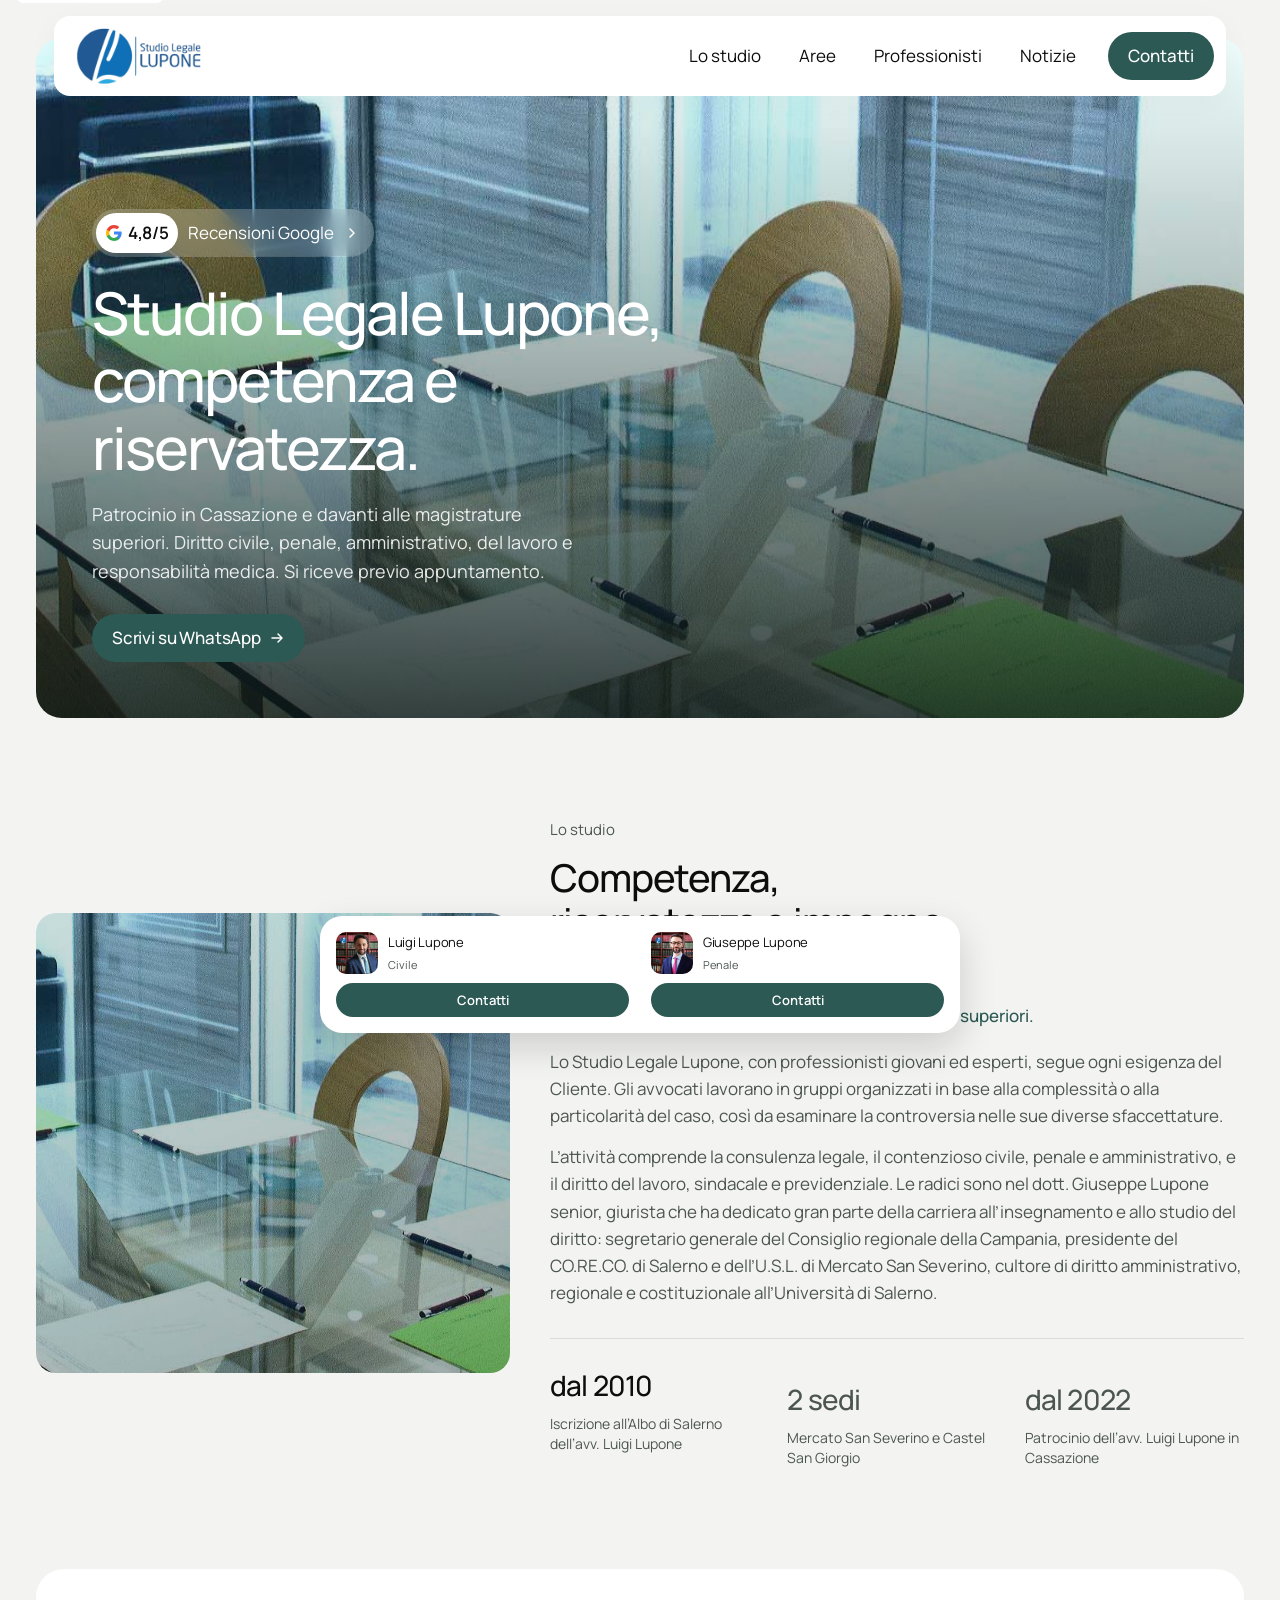
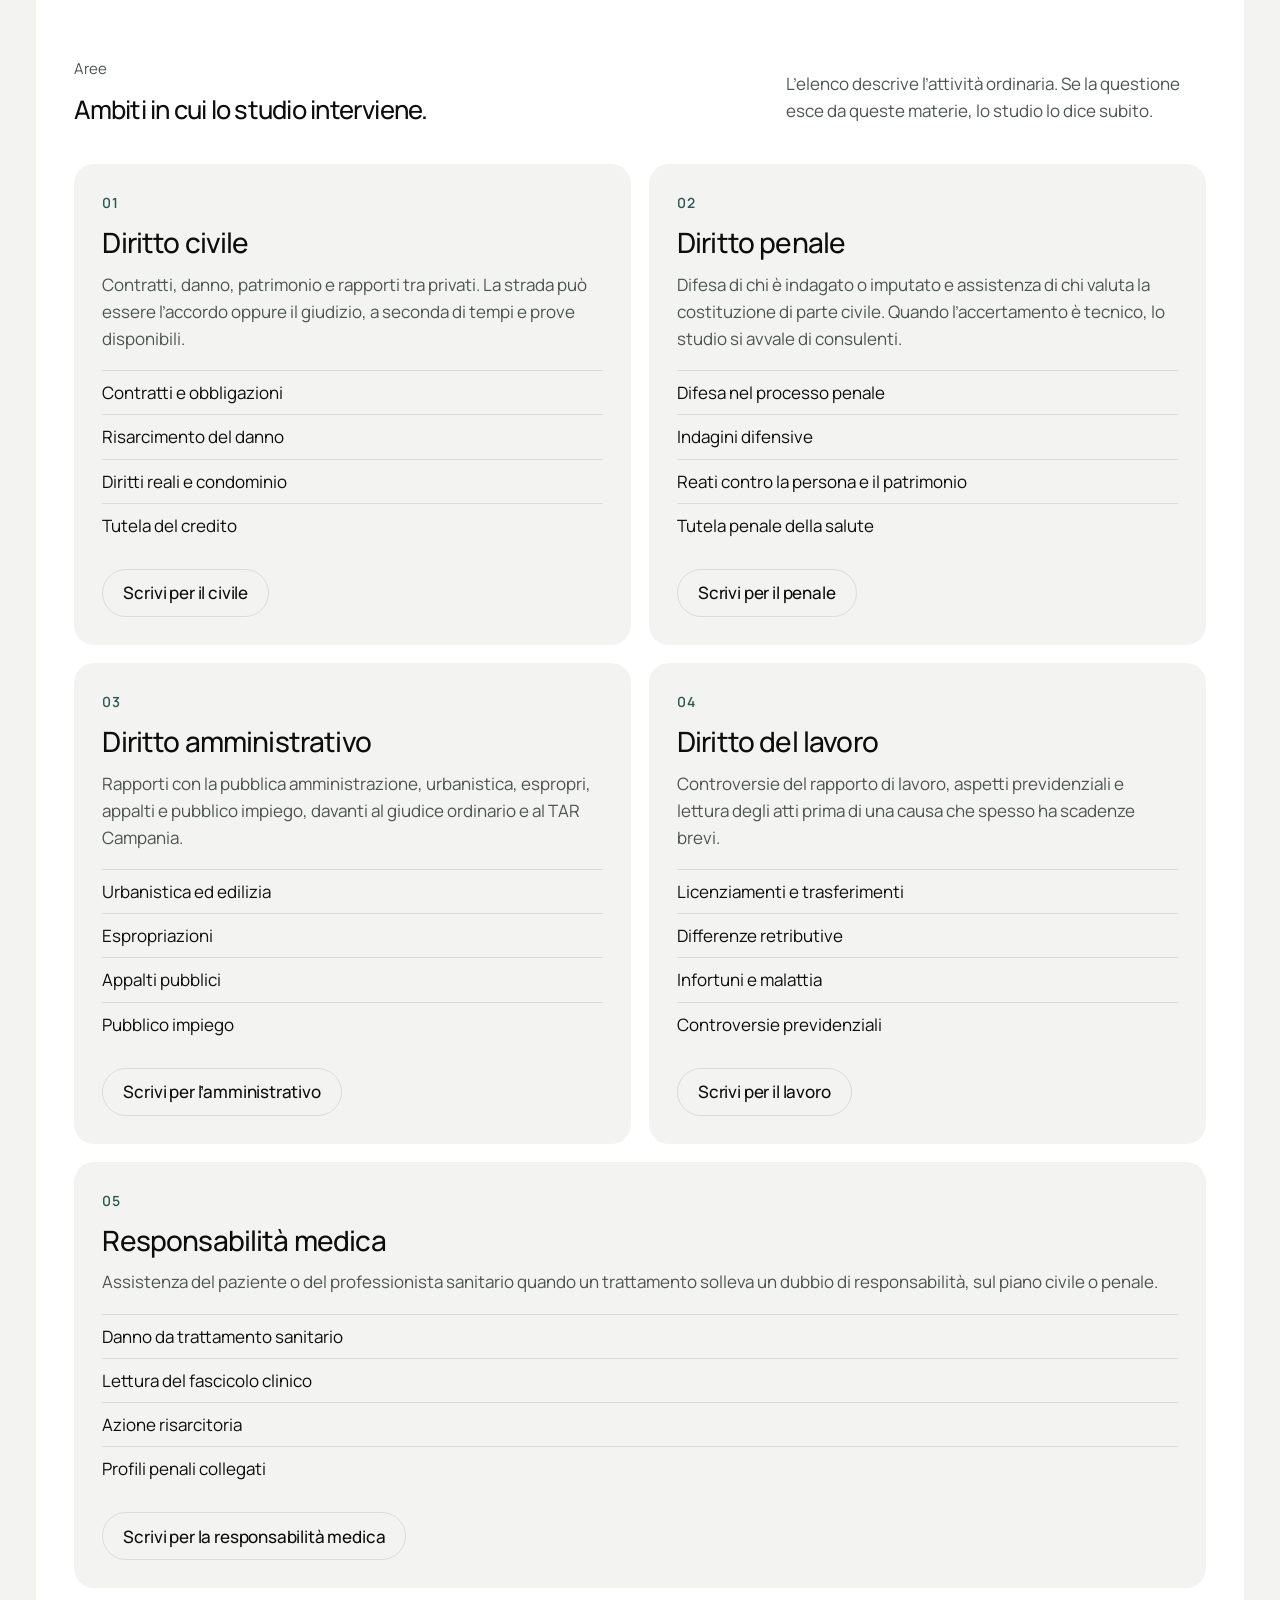
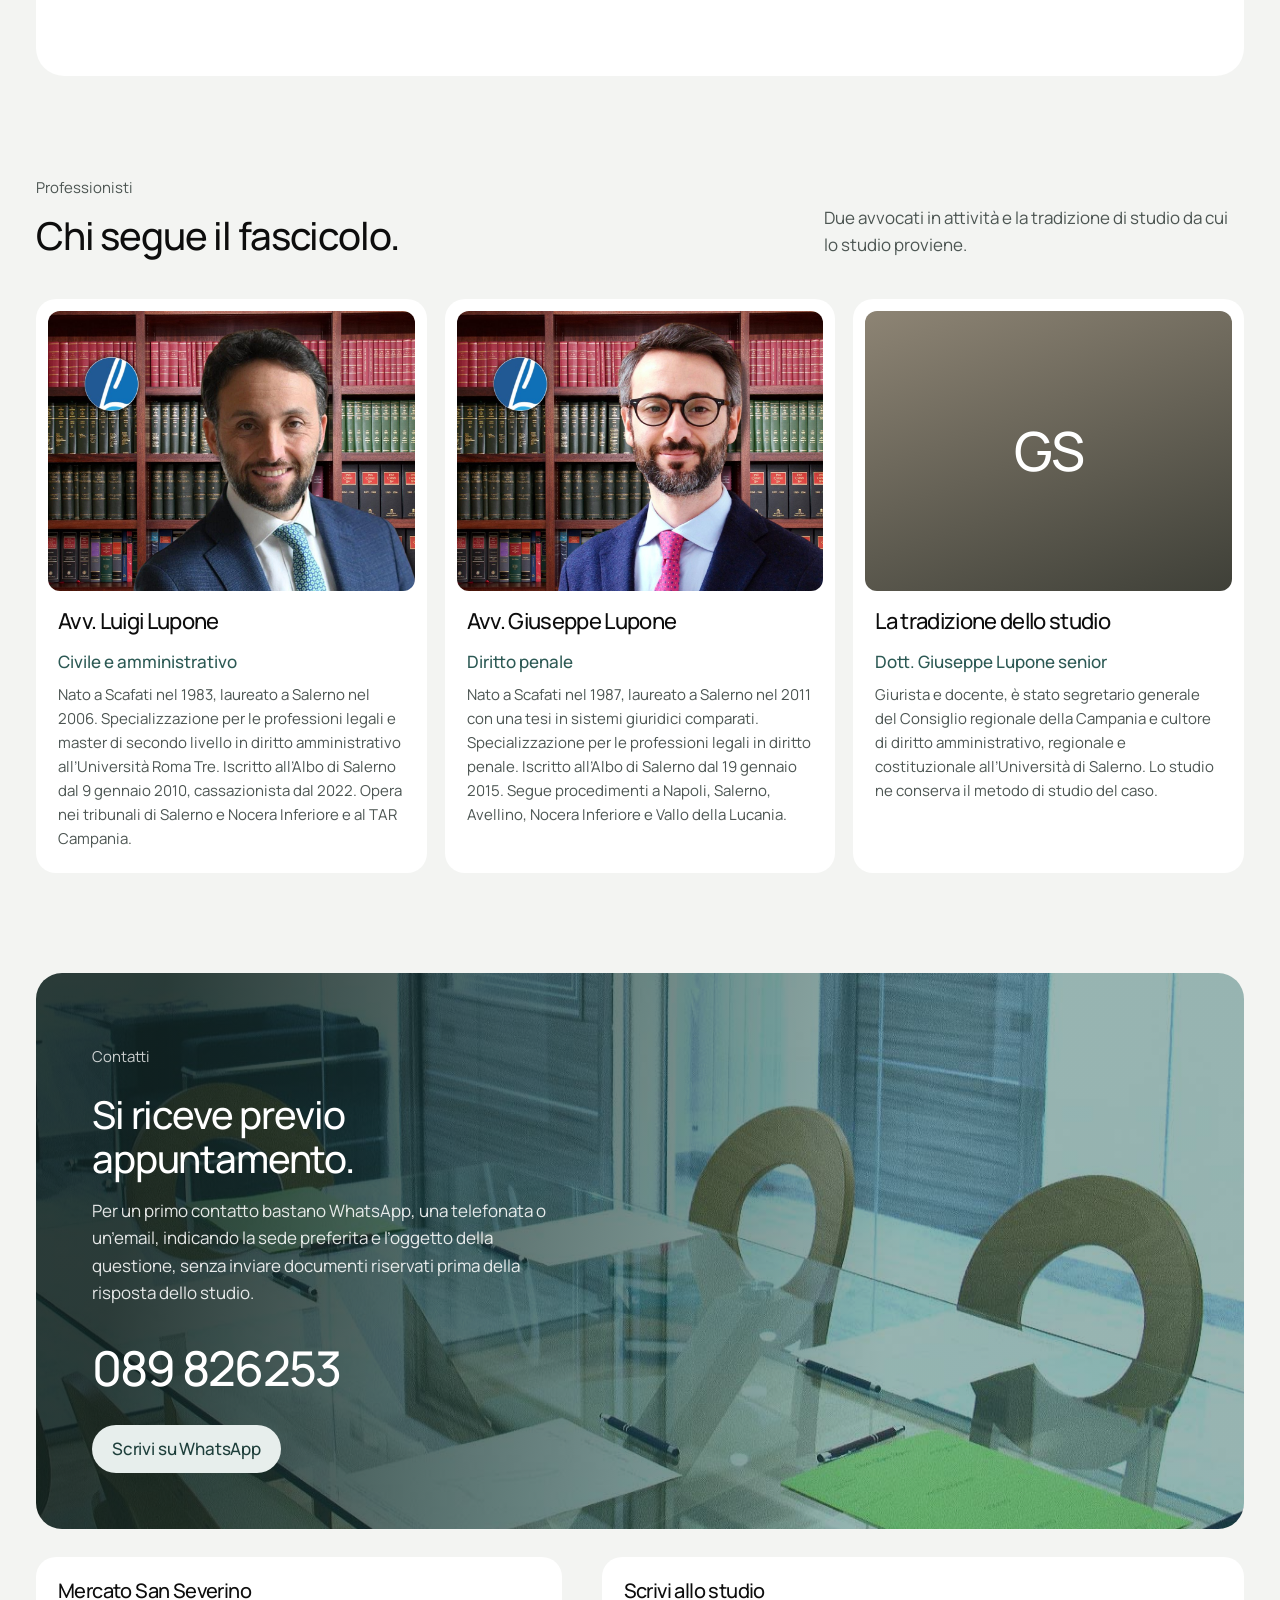
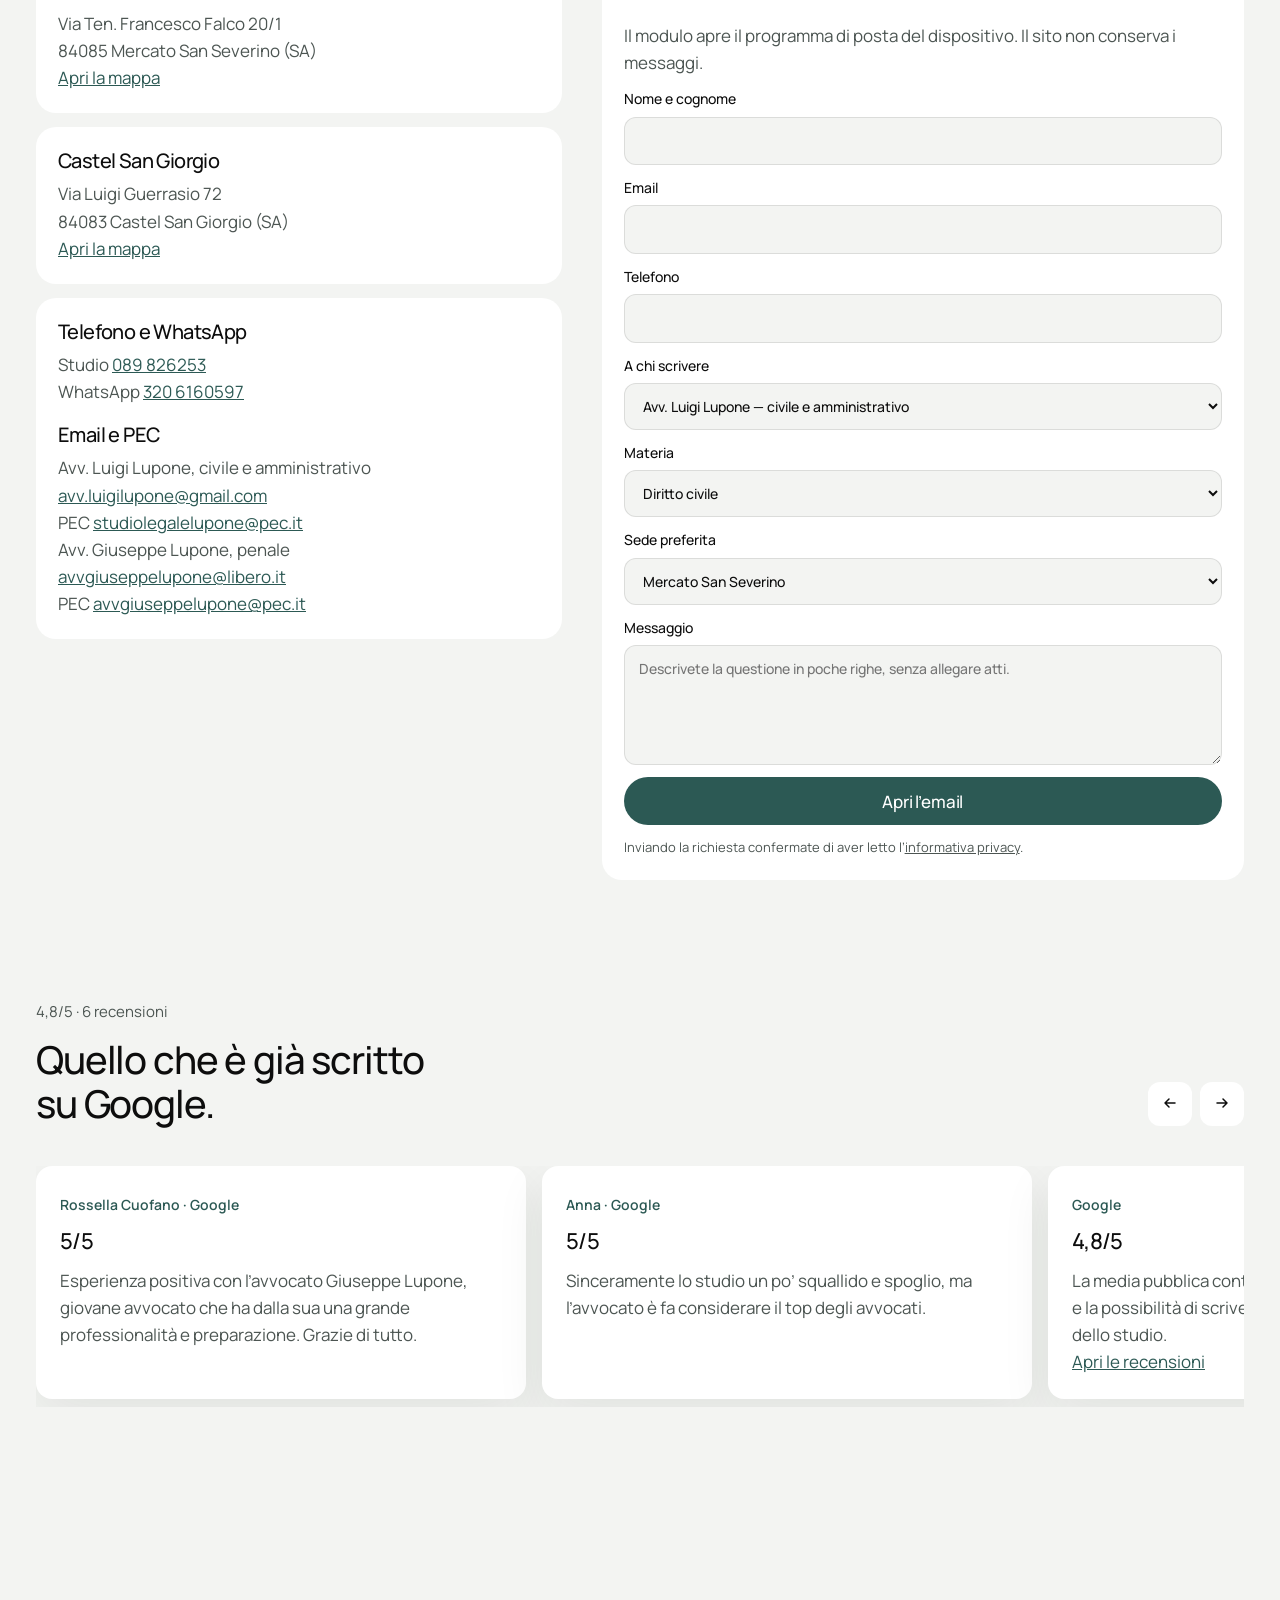
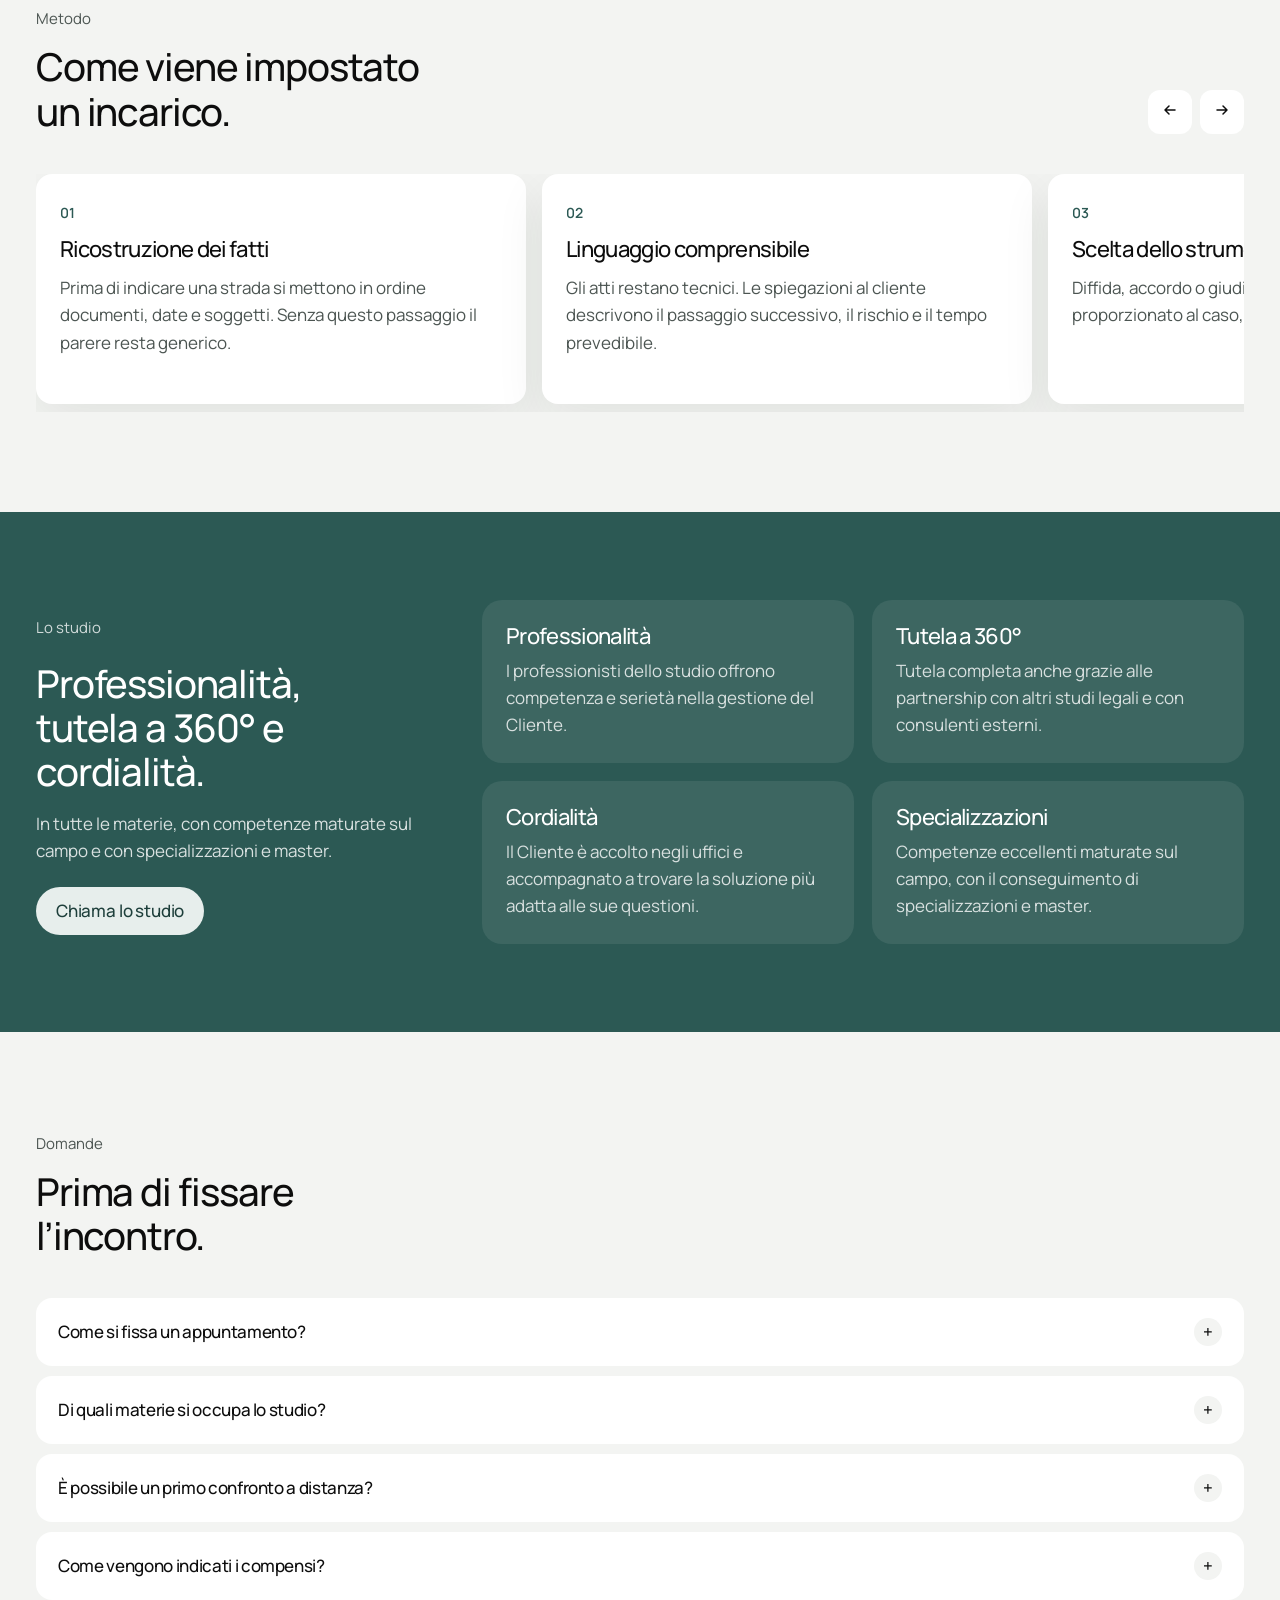
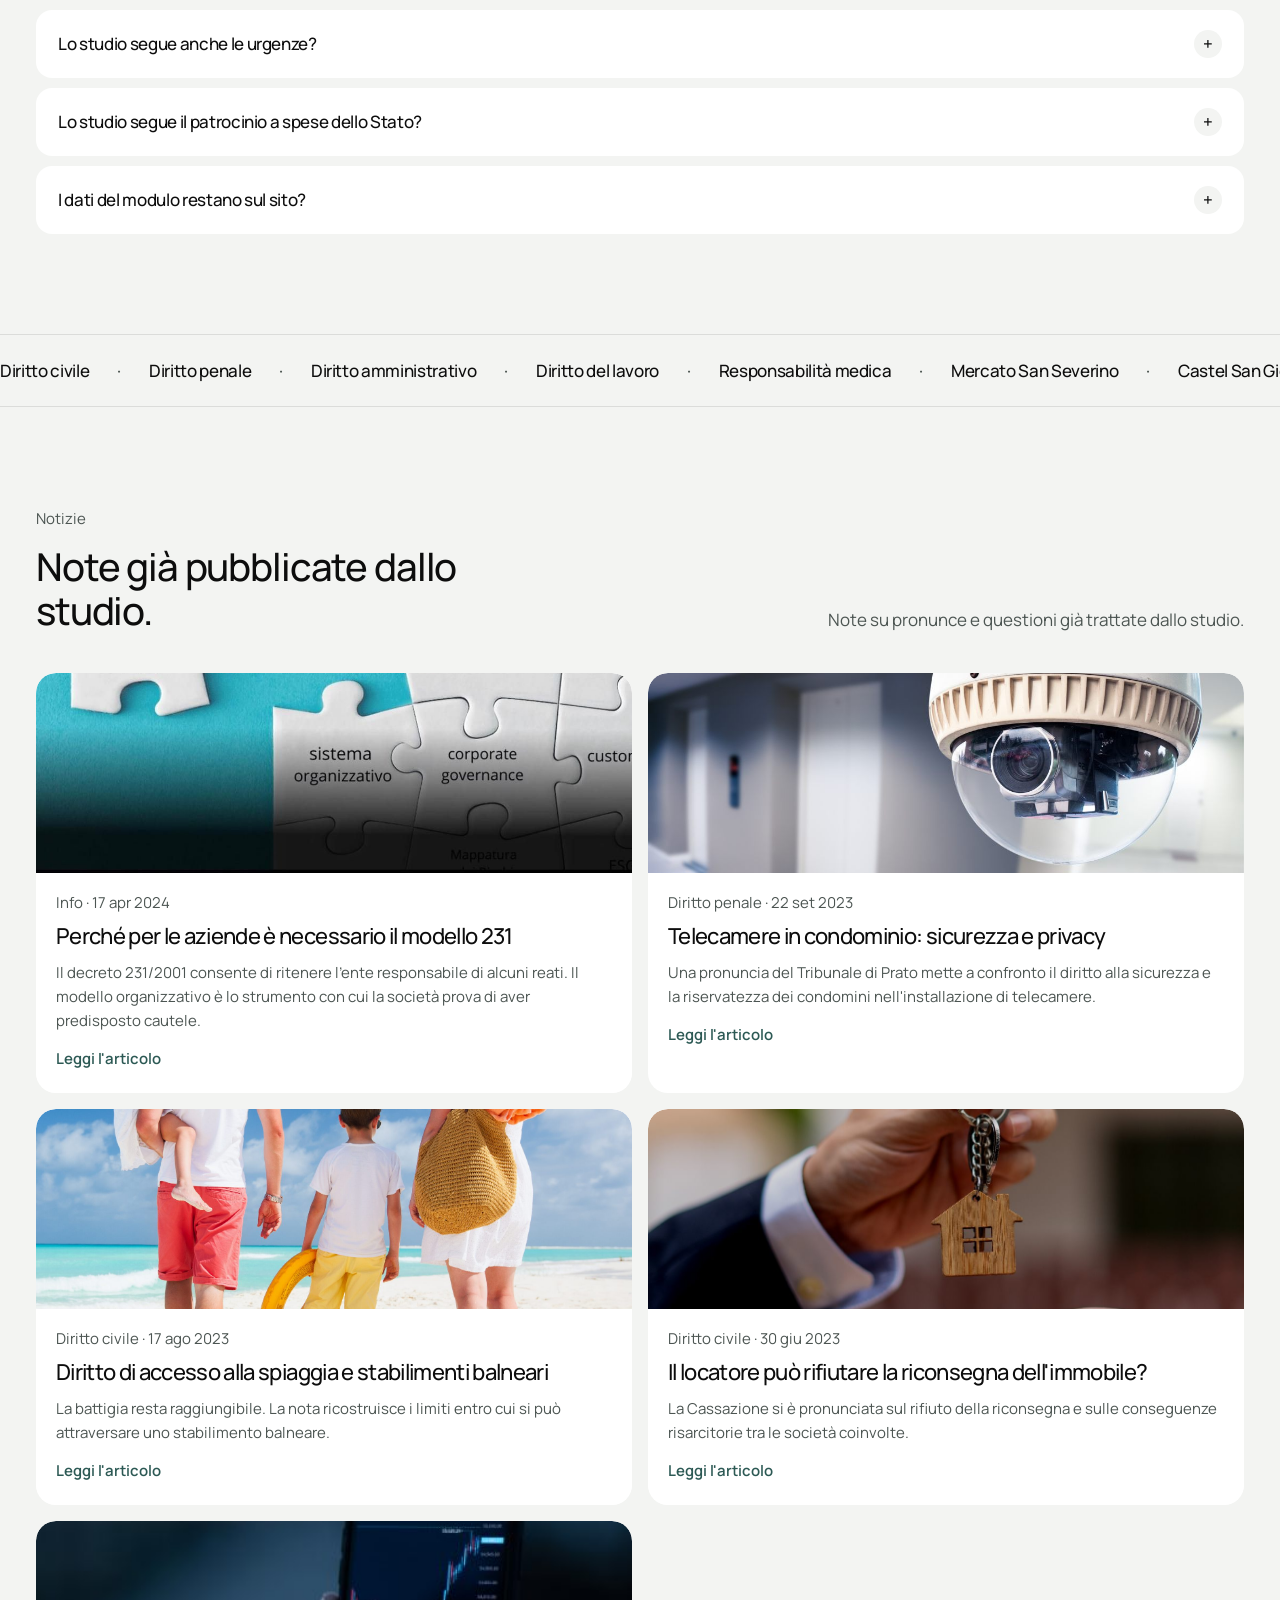
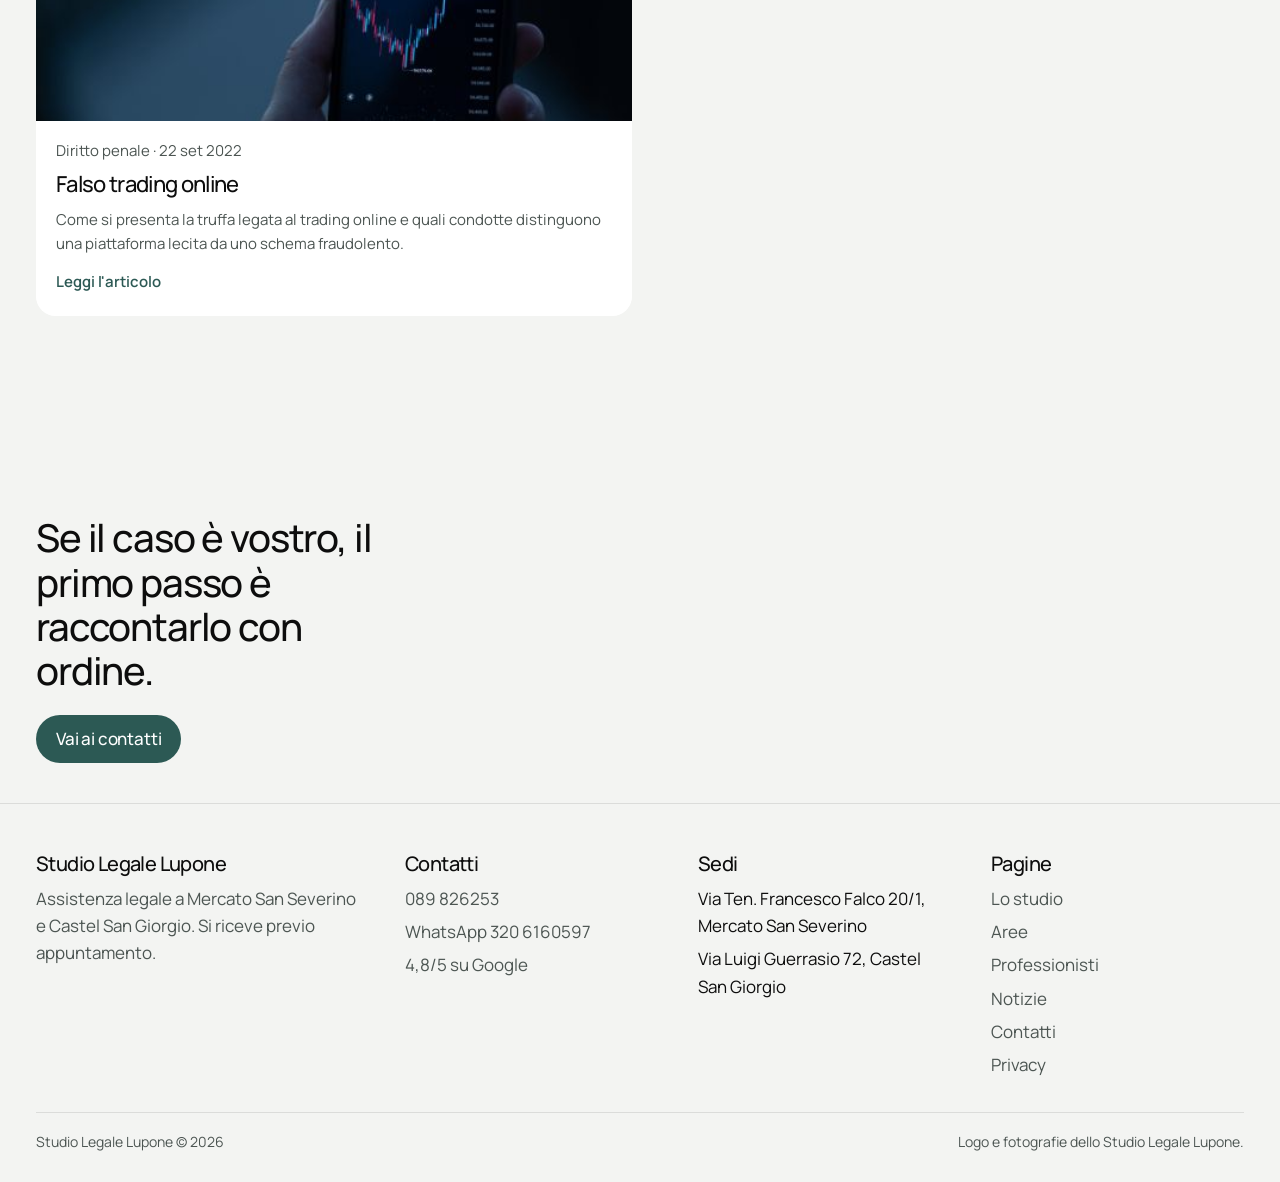
==== index.html @ 1be3f94c "a" ====
<!DOCTYPE html>
<html lang="it">
<head>
  <meta charset="utf-8">
  <meta name="viewport" content="width=device-width, initial-scale=1">
  <title>Studio Legale Lupone | Civile, penale e amministrativo</title>
  <meta name="description" content="Studio Legale Lupone: assistenza in diritto civile, penale, amministrativo, del lavoro e responsabilità medica. Sedi a Mercato San Severino e Castel San Giorgio.">
  <meta name="robots" content="index, follow">
  <link rel="canonical" href="https://studiolegalelupone.it/">
  <meta property="og:type" content="website">
  <meta property="og:locale" content="it_IT">
  <meta property="og:site_name" content="Studio Legale Lupone">
  <meta property="og:title" content="Studio Legale Lupone | Civile, penale e amministrativo">
  <meta property="og:description" content="Assistenza in diritto civile, penale, amministrativo, del lavoro e responsabilità medica. Sedi a Mercato San Severino e Castel San Giorgio.">
  <meta property="og:url" content="https://studiolegalelupone.it/">
  <meta property="og:image" content="https://studiolegalelupone.it/assets/studio-panorama.jpg">
  <meta name="twitter:card" content="summary_large_image">
  <meta name="theme-color" content="#f3f4f2">
  <link rel="icon" href="assets/favicon.png" type="image/png">
  <link rel="stylesheet" href="css/styles.css">
  <script>document.documentElement.classList.add("preload")</script>
  <script type="application/ld+json">
  {
    "@context": "https://schema.org",
    "@graph": [
      {
        "@type": "WebSite",
        "@id": "https://studiolegalelupone.it/#sito",
        "url": "https://studiolegalelupone.it/",
        "name": "Studio Legale Lupone",
        "description": "Assistenza in diritto civile, penale, amministrativo, del lavoro e responsabilità medica. Sedi a Mercato San Severino e Castel San Giorgio.",
        "inLanguage": "it-IT",
        "publisher": { "@id": "https://studiolegalelupone.it/#organizzazione" }
      },
      {
        "@type": "LegalService",
        "@id": "https://studiolegalelupone.it/#organizzazione",
        "name": "Studio Legale Lupone",
        "url": "https://studiolegalelupone.it/",
        "image": "https://studiolegalelupone.it/assets/studio-panorama.jpg",
        "logo": "https://studiolegalelupone.it/assets/logo.png",
        "telephone": "+39089826253",
        "email": "avv.luigilupone@gmail.com",
        "areaServed": "Provincia di Salerno",
        "address": [
      {
        "@type": "PostalAddress",
        "streetAddress": "Via Ten. Francesco Falco 20/1",
        "postalCode": "84085",
        "addressLocality": "Mercato San Severino",
        "addressRegion": "SA",
        "addressCountry": "IT"
      },
      {
        "@type": "PostalAddress",
        "streetAddress": "Via Luigi Guerrasio 72",
        "postalCode": "84083",
        "addressLocality": "Castel San Giorgio",
        "addressRegion": "SA",
        "addressCountry": "IT"
      }
    ]
      }
    ]
  }
  </script>
</head>
<body>
  <a class="skip" href="#contenuto">Vai al contenuto</a>
  <header class="topbar">
    <nav class="nav" aria-label="Principale">
      <a class="logo" href="index.html">
        <img src="assets/logo.png" alt="Studio Legale Lupone">
      </a>
      <ul class="nav-links" id="menu">
        <li><a href="studio.html">Lo studio</a></li>
        <li><a href="aree.html">Aree</a></li>
        <li><a href="professionisti.html">Professionisti</a></li>
        <li><a href="notizie.html">Notizie</a></li>
      </ul>
      <a class="btn" href="contatti.html">Contatti</a>
      <button class="menu-toggle" type="button" aria-expanded="false" aria-controls="menu" aria-label="Apri il menu">
        <span></span>
      </button>
    </nav>
  </header>

  <main id="contenuto">
    <section class="hero" aria-label="Introduzione">
      <div class="hero-inner">
        <a class="badge" href="https://www.google.com/maps/search/?api=1&amp;query=Studio+Legale+Lupone+Mercato+San+Severino" target="_blank" rel="noopener">
          <b>
            <svg class="g-mark" width="16" height="16" viewBox="0 0 18 18" aria-hidden="true"><path fill="#4285F4" d="M17.6 9.2c0-.6-.1-1.2-.2-1.8H9v3.4h4.8a4.1 4.1 0 0 1-1.8 2.7v2.2h2.9c1.7-1.6 2.7-3.9 2.7-6.5z"/><path fill="#34A853" d="M9 18c2.4 0 4.5-.8 6-2.2l-2.9-2.2c-.8.6-1.9.9-3.1.9-2.4 0-4.4-1.6-5.1-3.8H.9v2.3C2.4 15.9 5.5 18 9 18z"/><path fill="#FBBC05" d="M3.9 10.7A5.4 5.4 0 0 1 3.6 9c0-.6.1-1.2.3-1.7V5H.9A9 9 0 0 0 0 9c0 1.4.3 2.8.9 4l3-2.3z"/><path fill="#EA4335" d="M9 3.6c1.3 0 2.5.5 3.4 1.3L15 2.3C13.5.9 11.4 0 9 0 5.5 0 2.4 2.1.9 5l3 2.3C4.6 5.2 6.6 3.6 9 3.6z"/></svg>
            4,8/5
          </b>
          Recensioni Google
          <svg width="16" height="16" viewBox="0 0 16 16" aria-hidden="true"><path d="M6 4l4 4-4 4" fill="none" stroke="currentColor" stroke-width="1.5" stroke-linecap="round" stroke-linejoin="round"/></svg>
        </a>
        <h1>Studio Legale Lupone, competenza e riservatezza.</h1>
        <p>Patrocinio in Cassazione e davanti alle magistrature superiori. Diritto civile, penale, amministrativo, del lavoro e responsabilità medica. Si riceve previo appuntamento.</p>
        <a class="btn" href="https://wa.me/393206160597?text=Buongiorno%2C%20vorrei%20un%20appuntamento%20con%20lo%20Studio%20Legale%20Lupone." target="_blank" rel="noopener">
          Scrivi su WhatsApp
          <svg width="16" height="16" viewBox="0 0 16 16" aria-hidden="true"><path d="M3 8h10M9 4l4 4-4 4" fill="none" stroke="currentColor" stroke-width="1.5" stroke-linecap="round" stroke-linejoin="round"/></svg>
        </a>
      </div>
    </section>

    <section class="section" id="studio">
      <div class="about-grid">
        <div class="portrait" role="img" aria-label="Sala riunioni dello Studio Legale Lupone"></div>
        <div class="about-copy">
          <p class="eyebrow">Lo studio</p>
          <h2>Competenza, riservatezza e impegno sul caso concreto.</h2>
          <p class="role">Patrocinio in Cassazione e davanti alle magistrature superiori.</p>
          <p>Lo Studio Legale Lupone, con professionisti giovani ed esperti, segue ogni esigenza del Cliente. Gli avvocati lavorano in gruppi organizzati in base alla complessità o alla particolarità del caso, così da esaminare la controversia nelle sue diverse sfaccettature.</p>
          <p>L’attività comprende la consulenza legale, il contenzioso civile, penale e amministrativo, e il diritto del lavoro, sindacale e previdenziale. Le radici sono nel dott. Giuseppe Lupone senior, giurista che ha dedicato gran parte della carriera all’insegnamento e allo studio del diritto: segretario generale del Consiglio regionale della Campania, presidente del CO.RE.CO. di Salerno e dell’U.S.L. di Mercato San Severino, cultore di diritto amministrativo, regionale e costituzionale all’Università di Salerno.</p>
          <div class="stats">
            <p><strong>dal 2010</strong><span>Iscrizione all’Albo di Salerno dell’avv. Luigi Lupone</span></p>
            <p><strong>2 sedi</strong><span>Mercato San Severino e Castel San Giorgio</span></p>
            <p><strong>dal 2022</strong><span>Patrocinio dell’avv. Luigi Lupone in Cassazione</span></p>
          </div>
        </div>
      </div>
    </section>

    <section class="sheet" id="aree">
      <div class="sheet-head">
        <div>
          <p class="eyebrow">Aree</p>
          <h2>Ambiti in cui lo studio interviene.</h2>
        </div>
        <p>L’elenco descrive l’attività ordinaria. Se la questione esce da queste materie, lo studio lo dice subito.</p>
      </div>
      <div class="areas">
        <article class="area">
          <span class="area-index">01</span>
          <h3>Diritto civile</h3>
          <p>Contratti, danno, patrimonio e rapporti tra privati. La strada può essere l’accordo oppure il giudizio, a seconda di tempi e prove disponibili.</p>
          <ul>
            <li>Contratti e obbligazioni</li>
            <li>Risarcimento del danno</li>
            <li>Diritti reali e condominio</li>
            <li>Tutela del credito</li>
          </ul>
          <a class="btn btn-ghost" href="#contatti" data-area="Diritto civile">Scrivi per il civile</a>
        </article>
        <article class="area">
          <span class="area-index">02</span>
          <h3>Diritto penale</h3>
          <p>Difesa di chi è indagato o imputato e assistenza di chi valuta la costituzione di parte civile. Quando l’accertamento è tecnico, lo studio si avvale di consulenti.</p>
          <ul>
            <li>Difesa nel processo penale</li>
            <li>Indagini difensive</li>
            <li>Reati contro la persona e il patrimonio</li>
            <li>Tutela penale della salute</li>
          </ul>
          <a class="btn btn-ghost" href="#contatti" data-area="Diritto penale">Scrivi per il penale</a>
        </article>
        <article class="area">
          <span class="area-index">03</span>
          <h3>Diritto amministrativo</h3>
          <p>Rapporti con la pubblica amministrazione, urbanistica, espropri, appalti e pubblico impiego, davanti al giudice ordinario e al TAR Campania.</p>
          <ul>
            <li>Urbanistica ed edilizia</li>
            <li>Espropriazioni</li>
            <li>Appalti pubblici</li>
            <li>Pubblico impiego</li>
          </ul>
          <a class="btn btn-ghost" href="#contatti" data-area="Diritto amministrativo">Scrivi per l’amministrativo</a>
        </article>
        <article class="area">
          <span class="area-index">04</span>
          <h3>Diritto del lavoro</h3>
          <p>Controversie del rapporto di lavoro, aspetti previdenziali e lettura degli atti prima di una causa che spesso ha scadenze brevi.</p>
          <ul>
            <li>Licenziamenti e trasferimenti</li>
            <li>Differenze retributive</li>
            <li>Infortuni e malattia</li>
            <li>Controversie previdenziali</li>
          </ul>
          <a class="btn btn-ghost" href="#contatti" data-area="Diritto del lavoro">Scrivi per il lavoro</a>
        </article>
        <article class="area">
          <span class="area-index">05</span>
          <h3>Responsabilità medica</h3>
          <p>Assistenza del paziente o del professionista sanitario quando un trattamento solleva un dubbio di responsabilità, sul piano civile o penale.</p>
          <ul>
            <li>Danno da trattamento sanitario</li>
            <li>Lettura del fascicolo clinico</li>
            <li>Azione risarcitoria</li>
            <li>Profili penali collegati</li>
          </ul>
          <a class="btn btn-ghost" href="#contatti" data-area="Responsabilità medica">Scrivi per la responsabilità medica</a>
        </article>
      </div>
    </section>

    <section class="section" id="professionisti">
      <div class="section-head">
        <div>
          <p class="eyebrow">Professionisti</p>
          <h2>Chi segue il fascicolo.</h2>
        </div>
        <p>Due avvocati in attività e la tradizione di studio da cui lo studio proviene.</p>
      </div>
      <div class="people">
        <article class="person">
          <div class="person-visual">
            <img src="assets/luigi.jpg" alt="Avv. Luigi Lupone">
          </div>
          <h3>Avv. Luigi Lupone</h3>
          <p class="role">Civile e amministrativo</p>
          <p>Nato a Scafati nel 1983, laureato a Salerno nel 2006. Specializzazione per le professioni legali e master di secondo livello in diritto amministrativo all’Università Roma Tre. Iscritto all’Albo di Salerno dal 9 gennaio 2010, cassazionista dal 2022. Opera nei tribunali di Salerno e Nocera Inferiore e al TAR Campania.</p>
        </article>
        <article class="person">
          <div class="person-visual">
            <img src="assets/giuseppe.jpg" alt="Avv. Giuseppe Lupone">
          </div>
          <h3>Avv. Giuseppe Lupone</h3>
          <p class="role">Diritto penale</p>
          <p>Nato a Scafati nel 1987, laureato a Salerno nel 2011 con una tesi in sistemi giuridici comparati. Specializzazione per le professioni legali in diritto penale. Iscritto all’Albo di Salerno dal 19 gennaio 2015. Segue procedimenti a Napoli, Salerno, Avellino, Nocera Inferiore e Vallo della Lucania.</p>
        </article>
        <article class="person">
          <div class="person-visual" aria-hidden="true">GS</div>
          <h3>La tradizione dello studio</h3>
          <p class="role">Dott. Giuseppe Lupone senior</p>
          <p>Giurista e docente, è stato segretario generale del Consiglio regionale della Campania e cultore di diritto amministrativo, regionale e costituzionale all’Università di Salerno. Lo studio ne conserva il metodo di studio del caso.</p>
        </article>
      </div>
    </section>

    <section class="contact" id="contatti">
      <div class="banner">
        <div>
          <p class="eyebrow light">Contatti</p>
          <h2>Si riceve previo appuntamento.</h2>
          <p>Per un primo contatto bastano WhatsApp, una telefonata o un’email, indicando la sede preferita e l’oggetto della questione, senza inviare documenti riservati prima della risposta dello studio.</p>
          <a class="phone" href="tel:+39089826253">089 826253</a>
          <a class="btn btn-light" href="https://wa.me/393206160597?text=Buongiorno%2C%20vorrei%20un%20appuntamento%20con%20lo%20Studio%20Legale%20Lupone." target="_blank" rel="noopener">Scrivi su WhatsApp</a>
        </div>
      </div>
      <div class="contact-grid">
        <div class="offices">
          <article class="office">
            <h3>Mercato San Severino</h3>
            <p>Via Ten. Francesco Falco 20/1<br>84085 Mercato San Severino (SA)</p>
            <p><a href="https://www.google.com/maps/search/?api=1&amp;query=Via+Ten.+Francesco+Falco+20%2F1+84085+Mercato+San+Severino" target="_blank" rel="noopener">Apri la mappa</a></p>
          </article>
          <article class="office">
            <h3>Castel San Giorgio</h3>
            <p>Via Luigi Guerrasio 72<br>84083 Castel San Giorgio (SA)</p>
            <p><a href="https://www.google.com/maps/search/?api=1&amp;query=Via+Luigi+Guerrasio+72+84083+Castel+San+Giorgio" target="_blank" rel="noopener">Apri la mappa</a></p>
          </article>
          <article class="office">
            <h3>Telefono e WhatsApp</h3>
            <p>Studio <a href="tel:+39089826253">089 826253</a><br>
              WhatsApp <a href="https://wa.me/393206160597" target="_blank" rel="noopener">320 6160597</a></p>
            <h3>Email e PEC</h3>
            <p>Avv. Luigi Lupone, civile e amministrativo<br>
              <a href="mailto:avv.luigilupone@gmail.com">avv.luigilupone@gmail.com</a><br>
              PEC <a href="mailto:studiolegalelupone@pec.it">studiolegalelupone@pec.it</a></p>
            <p>Avv. Giuseppe Lupone, penale<br>
              <a href="mailto:avvgiuseppelupone@libero.it">avvgiuseppelupone@libero.it</a><br>
              PEC <a href="mailto:avvgiuseppelupone@pec.it">avvgiuseppelupone@pec.it</a></p>
          </article>
        </div>
        <form class="panel form" id="richiesta">
          <h3>Scrivi allo studio</h3>
          <p>Il modulo apre il programma di posta del dispositivo. Il sito non conserva i messaggi.</p>
          <label>Nome e cognome
            <input name="nome" required autocomplete="name">
          </label>
          <label>Email
            <input name="email" type="email" required autocomplete="email">
          </label>
          <label>Telefono
            <input name="telefono" type="tel" autocomplete="tel">
          </label>
          <label>A chi scrivere
            <select name="destinatario" id="destinatario">
              <option value="avv.luigilupone@gmail.com">Avv. Luigi Lupone — civile e amministrativo</option>
              <option value="avvgiuseppelupone@libero.it">Avv. Giuseppe Lupone — penale</option>
            </select>
          </label>
          <label>Materia
            <select name="materia" id="materia">
              <option>Diritto civile</option>
              <option>Diritto penale</option>
              <option>Diritto amministrativo</option>
              <option>Diritto del lavoro</option>
              <option>Responsabilità medica</option>
              <option>Altro</option>
            </select>
          </label>
          <label>Sede preferita
            <select name="sede">
              <option>Mercato San Severino</option>
              <option>Castel San Giorgio</option>
              <option>Da concordare</option>
            </select>
          </label>
          <label>Messaggio
            <textarea name="messaggio" required placeholder="Descrivete la questione in poche righe, senza allegare atti."></textarea>
          </label>
          <button class="btn" type="submit">Apri l’email</button>
          <p class="hint">Inviando la richiesta confermate di aver letto l’<a href="privacy.html">informativa privacy</a>.</p>
        </form>
      </div>
    </section>

    <section class="section" id="recensioni">
      <div class="section-head">
        <div>
          <p class="eyebrow">4,8/5 · 6 recensioni</p>
          <h2>Quello che è già scritto su Google.</h2>
        </div>
        <div class="arrows">
          <button type="button" data-scroll="prev" aria-label="Recensioni precedenti">
            <svg width="16" height="16" viewBox="0 0 16 16" aria-hidden="true"><path d="M13 8H3M7 4L3 8l4 4" fill="none" stroke="currentColor" stroke-width="1.5" stroke-linecap="round" stroke-linejoin="round"/></svg>
          </button>
          <button type="button" data-scroll="next" aria-label="Recensioni successive">
            <svg width="16" height="16" viewBox="0 0 16 16" aria-hidden="true"><path d="M3 8h10M9 4l4 4-4 4" fill="none" stroke="currentColor" stroke-width="1.5" stroke-linecap="round" stroke-linejoin="round"/></svg>
          </button>
        </div>
      </div>
      <div class="track-wrap">
        <div class="track">
          <article class="note">
            <span>Rossella Cuofano · Google</span>
            <h3>5/5</h3>
            <p>Esperienza positiva con l’avvocato Giuseppe Lupone, giovane avvocato che ha dalla sua una grande professionalità e preparazione. Grazie di tutto.</p>
          </article>
          <article class="note">
            <span>Anna · Google</span>
            <h3>5/5</h3>
            <p>Sinceramente lo studio un po’ squallido e spoglio, ma l’avvocato è fa considerare il top degli avvocati.</p>
          </article>
          <article class="note">
            <span>Google</span>
            <h3>4,8/5</h3>
            <p>La media pubblica conta sei recensioni. Il testo completo, e la possibilità di scriverne una, sono sulla scheda Google dello studio.</p>
            <a href="https://www.google.com/maps/search/?api=1&amp;query=Studio+Legale+Lupone+Mercato+San+Severino" target="_blank" rel="noopener">Apri le recensioni</a>
          </article>
        </div>
      </div>
    </section>

    <section class="section" id="metodo">
      <div class="section-head">
        <div>
          <p class="eyebrow">Metodo</p>
          <h2>Come viene impostato un incarico.</h2>
        </div>
        <div class="arrows" aria-hidden="false">
          <button type="button" data-scroll="prev" aria-label="Schede precedenti">
            <svg width="16" height="16" viewBox="0 0 16 16"><path d="M13 8H3M7 4L3 8l4 4" fill="none" stroke="currentColor" stroke-width="1.5" stroke-linecap="round" stroke-linejoin="round"/></svg>
          </button>
          <button type="button" data-scroll="next" aria-label="Schede successive">
            <svg width="16" height="16" viewBox="0 0 16 16"><path d="M3 8h10M9 4l4 4-4 4" fill="none" stroke="currentColor" stroke-width="1.5" stroke-linecap="round" stroke-linejoin="round"/></svg>
          </button>
        </div>
      </div>
      <div class="track-wrap">
        <div class="track">
          <article class="note">
            <span>01</span>
            <h3>Ricostruzione dei fatti</h3>
            <p>Prima di indicare una strada si mettono in ordine documenti, date e soggetti. Senza questo passaggio il parere resta generico.</p>
          </article>
          <article class="note">
            <span>02</span>
            <h3>Linguaggio comprensibile</h3>
            <p>Gli atti restano tecnici. Le spiegazioni al cliente descrivono il passaggio successivo, il rischio e il tempo prevedibile.</p>
          </article>
          <article class="note">
            <span>03</span>
            <h3>Scelta dello strumento</h3>
            <p>Diffida, accordo o giudizio: si propone lo strumento proporzionato al caso, non la via più lunga per abitudine.</p>
          </article>
          <article class="note">
            <span>04</span>
            <h3>Riservatezza</h3>
            <p>Conversazioni e fascicoli restano nel perimetro professionale. I dettagli del trattamento sono nell’informativa.</p>
          </article>
        </div>
      </div>
    </section>

    <section class="features">
      <div class="section">
        <div class="feature-grid">
          <div class="feature-intro">
            <p class="eyebrow light">Lo studio</p>
            <h2>Professionalità, tutela a 360° e cordialità.</h2>
            <p>In tutte le materie, con competenze maturate sul campo e con specializzazioni e master.</p>
            <a class="btn btn-light" href="tel:+39089826253">Chiama lo studio</a>
          </div>
          <article class="feature">
            <h3>Professionalità</h3>
            <p>I professionisti dello studio offrono competenza e serietà nella gestione del Cliente.</p>
          </article>
          <article class="feature">
            <h3>Tutela a 360°</h3>
            <p>Tutela completa anche grazie alle partnership con altri studi legali e con consulenti esterni.</p>
          </article>
          <article class="feature">
            <h3>Cordialità</h3>
            <p>Il Cliente è accolto negli uffici e accompagnato a trovare la soluzione più adatta alle sue questioni.</p>
          </article>
          <article class="feature">
            <h3>Specializzazioni</h3>
            <p>Competenze eccellenti maturate sul campo, con il conseguimento di specializzazioni e master.</p>
          </article>
        </div>
      </div>
    </section>

    <section class="section" id="domande">
      <div class="section-head">
        <div>
          <p class="eyebrow">Domande</p>
          <h2>Prima di fissare l’incontro.</h2>
        </div>
      </div>
      <div class="faq-list">
        <div class="faq-item">
          <button type="button" aria-expanded="false">Come si fissa un appuntamento?<span aria-hidden="true">+</span></button>
          <div class="answer">Si riceve solo previo appuntamento. Si può chiamare lo 089 826253 oppure scrivere alle email indicate, precisando la sede tra Mercato San Severino e Castel San Giorgio.</div>
        </div>
        <div class="faq-item">
          <button type="button" aria-expanded="false">Di quali materie si occupa lo studio?<span aria-hidden="true">+</span></button>
          <div class="answer">Diritto civile, penale, amministrativo, del lavoro e responsabilità medica. Se la questione richiede un’altra competenza, lo studio lo comunica.</div>
        </div>
        <div class="faq-item">
          <button type="button" aria-expanded="false">È possibile un primo confronto a distanza?<span aria-hidden="true">+</span></button>
          <div class="answer">Il primo contatto può avvenire per telefono o per email. L’incontro in presenza si concorda poi in una delle due sedi.</div>
        </div>
        <div class="faq-item">
          <button type="button" aria-expanded="false">Come vengono indicati i compensi?<span aria-hidden="true">+</span></button>
          <div class="answer">Dopo il colloquio, quando è chiaro l’oggetto dell’incarico, lo studio indica il compenso in modo trasparente, secondo la disciplina professionale. Questo sito non pubblica tariffe generiche.</div>
        </div>
        <div class="faq-item">
          <button type="button" aria-expanded="false">Lo studio segue anche le urgenze?<span aria-hidden="true">+</span></button>
          <div class="answer">Le richieste con una scadenza ravvicinata vanno segnalate subito al telefono, per verificare se è possibile intervenire nei tempi utili.</div>
        </div>
        <div class="faq-item">
          <button type="button" aria-expanded="false">Lo studio segue il patrocinio a spese dello Stato?<span aria-hidden="true">+</span></button>
          <div class="answer">Sì. Con il patrocinio a spese dello Stato chi si trova in condizioni di disagio economico può chiedere un difensore senza anticipare le spese di causa, per agire o per difendersi, nei limiti e con le esclusioni del D.P.R. 115/2002. La soglia di reddito è quella fissata dalla legge al momento della domanda e va verificata prima di presentare l’istanza.</div>
        </div>
        <div class="faq-item">
          <button type="button" aria-expanded="false">I dati del modulo restano sul sito?<span aria-hidden="true">+</span></button>
          <div class="answer">No. Il modulo prepara un’email nel programma di posta di chi scrive. Il sito non ha un archivio dei messaggi. L’informativa descrive il trattamento successivo.</div>
        </div>
      </div>
    </section>

    <div class="marquee" aria-hidden="true">
      <div class="marquee-track">
        <p>Diritto civile</p><span>·</span>
        <p>Diritto penale</p><span>·</span>
        <p>Diritto amministrativo</p><span>·</span>
        <p>Diritto del lavoro</p><span>·</span>
        <p>Responsabilità medica</p><span>·</span>
        <p>Mercato San Severino</p><span>·</span>
        <p>Castel San Giorgio</p><span>·</span>
        <p>Diritto civile</p><span>·</span>
        <p>Diritto penale</p><span>·</span>
        <p>Diritto amministrativo</p><span>·</span>
        <p>Diritto del lavoro</p><span>·</span>
        <p>Responsabilità medica</p><span>·</span>
        <p>Mercato San Severino</p><span>·</span>
        <p>Castel San Giorgio</p><span>·</span>
      </div>
    </div>

    <section class="section" id="notizie">
      <div class="section-head">
        <div>
          <p class="eyebrow">Notizie</p>
          <h2>Note già pubblicate dallo studio.</h2>
        </div>
        <p>Note su pronunce e questioni già trattate dallo studio.</p>
      </div>
      <ul class="news" data-articoli>
        <!-- pagine-notizie -->
        <li><a href="notizie/modello-231.html"><img src="assets/articoli/modello-231.jpg" alt=""><div class="news-body"><p class="news-meta">Info · 17 apr 2024</p><h3>Perché per le aziende è necessario il modello 231</h3><p>Il decreto 231/2001 consente di ritenere l&#x27;ente responsabile di alcuni reati. Il modello organizzativo è lo strumento con cui la società prova di aver predisposto cautele.</p><span class="news-more">Leggi l'articolo</span></div></a></li>
        <li><a href="notizie/telecamere-condominio.html"><img src="assets/articoli/telecamere-condominio.jpg" alt=""><div class="news-body"><p class="news-meta">Diritto penale · 22 set 2023</p><h3>Telecamere in condominio: sicurezza e privacy</h3><p>Una pronuncia del Tribunale di Prato mette a confronto il diritto alla sicurezza e la riservatezza dei condomini nell&#x27;installazione di telecamere.</p><span class="news-more">Leggi l'articolo</span></div></a></li>
        <li><a href="notizie/accesso-spiaggia.html"><img src="assets/articoli/accesso-spiaggia.jpg" alt=""><div class="news-body"><p class="news-meta">Diritto civile · 17 ago 2023</p><h3>Diritto di accesso alla spiaggia e stabilimenti balneari</h3><p>La battigia resta raggiungibile. La nota ricostruisce i limiti entro cui si può attraversare uno stabilimento balneare.</p><span class="news-more">Leggi l'articolo</span></div></a></li>
        <li><a href="notizie/riconsegna-immobile.html"><img src="assets/articoli/riconsegna-immobile.jpg" alt=""><div class="news-body"><p class="news-meta">Diritto civile · 30 giu 2023</p><h3>Il locatore può rifiutare la riconsegna dell&#x27;immobile?</h3><p>La Cassazione si è pronunciata sul rifiuto della riconsegna e sulle conseguenze risarcitorie tra le società coinvolte.</p><span class="news-more">Leggi l'articolo</span></div></a></li>
        <li><a href="notizie/falso-trading-online.html"><img src="assets/articoli/falso-trading-online.jpg" alt=""><div class="news-body"><p class="news-meta">Diritto penale · 22 set 2022</p><h3>Falso trading online</h3><p>Come si presenta la truffa legata al trading online e quali condotte distinguono una piattaforma lecita da uno schema fraudolento.</p><span class="news-more">Leggi l'articolo</span></div></a></li>
        <!-- /pagine-notizie -->
      </ul>
    </section>

    <section class="section close">
      <h2>Se il caso è vostro, il primo passo è raccontarlo con ordine.</h2>
      <a class="btn" href="#contatti">Vai ai contatti</a>
    </section>
  </main>

  <footer class="footer">
    <div class="footer-grid">
      <div>
        <h2>Studio Legale Lupone</h2>
        <p>Assistenza legale a Mercato San Severino e Castel San Giorgio. Si riceve previo appuntamento.</p>
      </div>
      <div>
        <h2>Contatti</h2>
        <ul>
          <li><a href="tel:+39089826253">089 826253</a></li>
          <li><a href="https://wa.me/393206160597" target="_blank" rel="noopener">WhatsApp 320 6160597</a></li>
          <li><a href="https://www.google.com/maps/search/?api=1&amp;query=Studio+Legale+Lupone+Mercato+San+Severino" target="_blank" rel="noopener">4,8/5 su Google</a></li>
        </ul>
      </div>
      <div>
        <h2>Sedi</h2>
        <ul>
          <li>Via Ten. Francesco Falco 20/1, Mercato San Severino</li>
          <li>Via Luigi Guerrasio 72, Castel San Giorgio</li>
        </ul>
      </div>
      <div>
        <h2>Pagine</h2>
        <ul>
          <li><a href="studio.html">Lo studio</a></li>
          <li><a href="aree.html">Aree</a></li>
          <li><a href="professionisti.html">Professionisti</a></li>
          <li><a href="notizie.html">Notizie</a></li>
          <li><a href="contatti.html">Contatti</a></li>
          <li><a href="privacy.html">Privacy</a></li>
        </ul>
      </div>
    </div>
    <div class="legal">
      <span>Studio Legale Lupone © 2026</span>
      <span>Logo e fotografie dello Studio Legale Lupone.</span>
    </div>
  </footer>
  <aside class="dock" id="dock" aria-label="Contatto rapido" inert>
    <a class="dock-person" href="#contatti" data-lawyer="avv.luigilupone@gmail.com" data-area="Diritto civile">
      <img src="assets/luigi.jpg" alt="">
      <strong>Luigi Lupone</strong>
      <small>Civile</small>
      <span class="dock-cta">Contatti</span>
    </a>
    <a class="dock-person" href="#contatti" data-lawyer="avvgiuseppelupone@libero.it" data-area="Diritto penale">
      <img src="assets/giuseppe.jpg" alt="">
      <strong>Giuseppe Lupone</strong>
      <small>Penale</small>
      <span class="dock-cta">Contatti</span>
    </a>
  </aside>
  <script src="js/main.js"></script>
</body>
</html>
---- css/styles.css ----
@font-face {
  font-family: "Manrope";
  src: url("../assets/fonts/manrope.woff2") format("woff2");
  font-weight: 400 700;
  font-style: normal;
  font-display: swap;
}

:root {
  --bg: #f3f4f2;
  --ink: #0d0d0d;
  --muted: #4c5552;
  --white: #ffffff;
  --teal: #2c5954;
  --teal-deep: #1e3f3b;
  --line: rgba(13, 13, 13, 0.1);
  --card: #f7f7f6;
  --shadow: 0 18px 50px rgba(20, 32, 30, 0.08);
  --nav: 16px;
  --hero: 26px;
  --card-radius: 20px;
  --pill: 999px;
  --gutter: clamp(16px, 3vw, 36px);
  --max: 1368px;
  --header: 78px;
}

* { box-sizing: border-box; }

html { scroll-behavior: smooth; }

body {
  margin: 0;
  background: var(--bg);
  color: var(--ink);
  font-family: "Manrope", "Segoe UI", sans-serif;
  font-size: 17px;
  line-height: 1.6;
  font-weight: 400;
  -webkit-font-smoothing: antialiased;
}

img { max-width: 100%; display: block; }

a { color: inherit; }

button, input, select, textarea { font: inherit; color: inherit; }

h1, h2, h3, p { margin: 0; }

h1, h2, h3 { font-weight: 500; letter-spacing: -0.03em; line-height: 1.15; }

.skip {
  position: absolute;
  left: 16px;
  top: -40px;
  background: var(--white);
  padding: 8px 12px;
  border-radius: 8px;
  z-index: 50;
}

.skip:focus { top: 16px; }

.topbar {
  position: sticky;
  top: 0;
  z-index: 30;
  padding: 16px var(--gutter) 0;
  margin-bottom: -58px;
  pointer-events: none;
}

.nav {
  width: calc(100% - 36px);
}

.nav {
  pointer-events: auto;
  max-width: var(--max);
  margin: 0 auto;
  min-height: var(--header);
  background: var(--white);
  border-radius: var(--nav);
  display: flex;
  align-items: center;
  justify-content: space-between;
  gap: 16px;
  padding: 12px 12px 12px 22px;
  box-shadow: 0 8px 30px rgba(13, 13, 13, 0.04);
  position: relative;
  animation: nav-in 0.75s cubic-bezier(0.12, 0.23, 0.5, 1) both;
  transition: box-shadow 0.35s ease, transform 0.45s cubic-bezier(0.12, 0.23, 0.5, 1);
}

.nav-links a,
.nav > .btn {
  animation: rise 0.7s cubic-bezier(0.12, 0.23, 0.5, 1) both;
}

.nav-links li:nth-child(1) a { animation-delay: 0.14s; }
.nav-links li:nth-child(2) a { animation-delay: 0.22s; }
.nav-links li:nth-child(3) a { animation-delay: 0.3s; }
.nav-links li:nth-child(4) a { animation-delay: 0.38s; }
.nav > .btn { animation-delay: 0.46s; }

.nav.settled,
.nav-links a.settled,
.nav > .btn.settled { animation: none; }

.topbar.is-scrolled .nav { box-shadow: 0 14px 36px rgba(13, 13, 13, 0.12); }

.topbar.is-away .nav {
  animation: none;
  transform: translateY(calc(-100% - 28px));
}

@keyframes nav-in {
  from { opacity: 0; transform: translateY(-18px); }
  to { opacity: 1; transform: translateY(0); }
}

.logo {
  display: flex;
  align-items: center;
  text-decoration: none;
  flex: none;
}

.logo img {
  height: 56px;
  width: auto;
  display: block;
}

.nav-links {
  display: flex;
  align-items: center;
  gap: 6px;
  list-style: none;
  margin: 0 0 0 auto;
  padding: 0;
}

.nav-links a {
  display: inline-flex;
  align-items: center;
  min-height: 46px;
  text-decoration: none;
  padding: 0 16px;
  border-radius: var(--pill);
}

.nav-links a {
  transition: background-color 0.2s cubic-bezier(0.5, 0, 0.88, 0.77);
}

.nav-links a:hover { background: rgba(13, 13, 13, 0.04); }

.menu-toggle {
  display: none;
  width: 46px;
  height: 46px;
  border: 0;
  background: transparent;
  border-radius: 50%;
  cursor: pointer;
}

.menu-toggle span,
.menu-toggle span::before,
.menu-toggle span::after {
  display: block;
  width: 18px;
  height: 1.5px;
  background: var(--ink);
  position: relative;
  margin: 0 auto;
  transition: transform 0.3s cubic-bezier(0.44, 0, 0.56, 1), top 0.3s cubic-bezier(0.44, 0, 0.56, 1), background-color 0.2s;
}

.menu-toggle[aria-expanded="true"] span { background: transparent; }
.menu-toggle[aria-expanded="true"] span::before { top: 0; transform: rotate(45deg); }
.menu-toggle[aria-expanded="true"] span::after { top: 0; transform: rotate(-45deg); }

.menu-toggle span::before,
.menu-toggle span::after {
  content: "";
  position: absolute;
  left: 0;
}

.menu-toggle span::before { top: -6px; }
.menu-toggle span::after { top: 6px; }

.btn {
  display: inline-flex;
  align-items: center;
  justify-content: center;
  gap: 8px;
  min-height: 48px;
  padding: 0 20px;
  border-radius: var(--pill);
  background: var(--teal);
  color: var(--white);
  text-decoration: none;
  border: 0;
  cursor: pointer;
  font-weight: 500;
  letter-spacing: -0.01em;
}

.btn {
  transition: transform 0.45s cubic-bezier(0.22, 1.15, 0.36, 1), background-color 0.2s cubic-bezier(0.5, 0, 0.88, 0.77);
}

.btn:hover {
  background: var(--teal-deep);
  transform: translateY(-4px);
}

.btn:active { transform: translateY(-1px) scale(0.98); }

.btn-light {
  background: #e7eeec;
  color: var(--teal-deep);
}

.btn-light:hover { background: var(--white); }

.btn-ghost {
  background: transparent;
  color: var(--ink);
  border: 1px solid var(--line);
}

.btn-ghost:hover { background: rgba(13, 13, 13, 0.04); }

.btn svg { flex: none; }

.hero {
  min-height: 680px;
  width: min(var(--max), calc(100% - 2 * var(--gutter)));
  margin: 0 auto;
  border-radius: var(--hero);
  overflow: hidden;
  position: relative;
  display: flex;
  align-items: flex-end;
  background:
    linear-gradient(180deg, rgba(243, 244, 242, 0.05) 0%, rgba(32, 48, 45, 0.28) 38%, rgba(12, 22, 20, 0.82) 100%),
    url("../assets/studio-panorama.jpg") center 48% / cover no-repeat;
  color: var(--white);
}

.hero-inner {
  width: min(920px, 100%);
  padding: clamp(28px, 5vw, 56px);
}

.badge {
  display: inline-flex;
  align-items: center;
  gap: 10px;
  min-height: 44px;
  padding: 4px 14px 4px 4px;
  border-radius: var(--pill);
  background: rgba(255, 255, 255, 0.2);
  backdrop-filter: blur(10px);
  color: var(--white);
  text-decoration: none;
  margin-bottom: 22px;
}

.badge b {
  display: inline-flex;
  align-items: center;
  gap: 6px;
  background: var(--white);
  color: var(--ink);
  border-radius: var(--pill);
  padding: 6px 10px;
  font-weight: 600;
  letter-spacing: -0.02em;
}

.hero h1 {
  font-size: clamp(34px, 4.6vw, 64px);
  font-weight: 500;
  max-width: 16ch;
  letter-spacing: -0.035em;
}

.hero p {
  max-width: 46ch;
  margin: 18px 0 28px;
  color: rgba(255, 255, 255, 0.88);
  font-size: 18px;
}

.section {
  max-width: var(--max);
  margin: 0 auto;
  padding: 100px var(--gutter);
}

.eyebrow {
  color: var(--muted);
  font-size: 15px;
  margin-bottom: 14px;
}

.eyebrow.light { color: rgba(255, 255, 255, 0.78); }

.about-grid,
.split,
.contact-grid,
.footer-grid {
  display: grid;
  gap: 40px;
}

.about-grid { grid-template-columns: minmax(240px, 0.82fr) 1.2fr; align-items: center; }

.portrait {
  min-height: 460px;
  border-radius: var(--card-radius);
  background:
    linear-gradient(160deg, rgba(44, 89, 84, 0.2), rgba(13, 13, 13, 0.35)),
    url("../assets/studio-panorama.jpg") center 42% / cover no-repeat;
}

.about-copy h2,
.section h2,
.close h2,
.banner h2 {
  font-size: clamp(30px, 3vw, 44px);
  max-width: 18ch;
}

.role {
  margin: 14px 0 18px;
  color: var(--teal);
  font-weight: 500;
}

.about-copy p + p { margin-top: 14px; color: var(--muted); }

.stats {
  display: grid;
  grid-template-columns: repeat(3, 1fr);
  gap: 18px;
  margin-top: 32px;
  padding-top: 24px;
  border-top: 1px solid var(--line);
}

.stats strong {
  display: block;
  font-size: 28px;
  font-weight: 500;
  letter-spacing: -0.03em;
  margin-bottom: 6px;
}

.stats span { color: var(--muted); font-size: 14px; line-height: 1.45; display: block; }

.sheet {
  background: var(--white);
  border-radius: 28px;
  width: min(var(--max), calc(100% - 2 * var(--gutter)));
  margin: 0 auto;
  padding: 88px clamp(20px, 3vw, 48px);
}

.sheet-head,
.section-head,
.banner-copy {
  display: flex;
  justify-content: space-between;
  gap: 24px;
  align-items: flex-end;
  margin-bottom: 40px;
}

.sheet-head p,
.section-head p { max-width: 42ch; color: var(--muted); }

.areas {
  display: grid;
  grid-template-columns: 1fr 1fr;
  gap: 18px;
}

.area {
  background: var(--bg);
  border-radius: var(--card-radius);
  padding: 28px;
  display: flex;
  flex-direction: column;
  min-height: 100%;
}

.area-index {
  color: var(--teal);
  font-weight: 600;
  letter-spacing: 0.04em;
  font-size: 14px;
}

.area h3 { font-size: 28px; margin: 12px 0; }

.area p { color: var(--muted); }

.area ul {
  list-style: none;
  margin: 18px 0 22px;
  padding: 0;
}

.area li {
  padding: 8px 0;
  border-top: 1px solid var(--line);
}

.area,
.note,
.office,
.feature {
  transition: transform 0.45s cubic-bezier(0.22, 1.15, 0.36, 1);
}

.area:hover,
.note:hover,
.office:hover,
.feature:hover { transform: translateY(-4px); }

.area .btn { margin-top: auto; align-self: flex-start; }

.area:last-child:nth-child(odd) { grid-column: 1 / -1; }

.people {
  display: grid;
  grid-template-columns: repeat(3, 1fr);
  gap: 18px;
}

.person {
  background: var(--white);
  border-radius: var(--card-radius);
  padding: 12px 12px 22px;
  overflow: hidden;
  transition: transform 0.45s cubic-bezier(0.22, 1.15, 0.36, 1);
}

.person:hover { transform: translateY(-4px); }

.person-visual {
  height: 280px;
  border-radius: 12px;
  display: grid;
  place-items: center;
  overflow: hidden;
  color: var(--white);
  font-size: 54px;
  letter-spacing: -0.04em;
  font-weight: 500;
  margin-bottom: 18px;
}

.person-visual img {
  width: 100%;
  height: 280px;
  object-fit: cover;
  object-position: center top;
  display: block;
}

.person-visual {
  transition: transform 0.6s cubic-bezier(0.44, 0, 0.56, 1);
}

.person:hover .person-visual { transform: rotate(-15deg) scale(1.08); }

.person:nth-child(3) .person-visual { background: linear-gradient(160deg, #8d8474, #3f4038); }

.news {
  list-style: none;
  margin: 8px 0 0;
  padding: 0;
  display: grid;
  grid-template-columns: repeat(2, 1fr);
  gap: 16px;
}

.news a,
.news li {
  display: flex;
  flex-direction: column;
  align-items: stretch;
  min-height: 0;
  padding: 0;
  overflow: hidden;
  border-radius: 20px;
  background: var(--white);
  text-decoration: none;
  color: inherit;
}

.news a {
  transition: transform 0.45s cubic-bezier(0.22, 1.15, 0.36, 1);
}

.news a:hover { transform: translateY(-4px); }

.news img {
  width: 100%;
  height: 200px;
  object-fit: cover;
}

.news-body { padding: 18px 20px 22px; }

.news-meta {
  color: var(--muted);
  font-size: 13px;
}

.news h3 {
  margin: 8px 0 10px;
  font-size: 22px;
  font-weight: 500;
  letter-spacing: -0.03em;
  line-height: 1.25;
}

.news p {
  color: var(--muted);
  font-size: 15px;
}

.news-more {
  display: inline-flex;
  align-items: center;
  margin-top: 14px;
  color: var(--teal);
  font-size: 15px;
  font-weight: 600;
}

.page a {
  color: var(--teal);
  font-weight: 600;
}

.article-cover {
  width: 100%;
  max-height: 440px;
  object-fit: cover;
  border-radius: 20px;
  margin-bottom: 22px;
}

.article .news-meta { margin-bottom: 12px; }
.article h1 { max-width: 18ch; }
.article .lead { font-size: 18px; margin-bottom: 18px; }

.person h3 { font-size: 22px; padding: 0 10px; }
.person .role { padding: 0 10px; margin-bottom: 8px; }
.person p:last-child { color: var(--muted); padding: 0 10px; font-size: 15px; }

.banner {
  max-width: var(--max);
  margin: 0 auto;
  border-radius: var(--hero);
  min-height: 520px;
  padding: clamp(28px, 5vw, 56px);
  display: flex;
  align-items: flex-end;
  color: var(--white);
  background:
    linear-gradient(100deg, rgba(16, 32, 29, 0.88) 10%, rgba(44, 89, 84, 0.45) 70%),
    url("../assets/studio-panorama.jpg") center 30% / cover no-repeat;
}

.banner h2 { max-width: 14ch; }

.banner p { max-width: 46ch; margin: 16px 0 24px; color: rgba(255, 255, 255, 0.88); }

.phone {
  display: block;
  font-size: clamp(32px, 4vw, 48px);
  letter-spacing: -0.04em;
  text-decoration: none;
  font-weight: 500;
  margin-bottom: 18px;
}

.note a { color: var(--teal); }

.track-wrap { position: relative; }

.track {
  display: grid;
  grid-auto-flow: column;
  grid-auto-columns: max(280px, calc((100% - 32px) / 2.4));
  gap: 16px;
  overflow-x: auto;
  scroll-behavior: auto;
  overscroll-behavior-x: contain;
  scrollbar-width: none;
  padding-bottom: 8px;
  cursor: grab;
}

.track::-webkit-scrollbar { display: none; }

.track.is-dragging {
  cursor: grabbing;
  user-select: none;
}

.track.is-dragging .note { transform: none; }

.note {
  background: var(--white);
  border-radius: 16px;
  padding: 24px;
  min-height: 230px;
  box-shadow: var(--shadow);
}

.note span { color: var(--teal); font-size: 14px; font-weight: 600; }
.note h3 { font-size: 22px; margin: 12px 0; }
.note p { color: var(--muted); }

.arrows {
  display: flex;
  gap: 8px;
  margin-top: 18px;
}

.arrows button {
  width: 44px;
  height: 44px;
  border-radius: 12px;
  border: 0;
  background: var(--white);
  cursor: pointer;
}

.arrows button {
  transition: transform 0.15s cubic-bezier(0.5, 0, 0.88, 0.77), background-color 0.2s;
}

.arrows button:hover { background: #e7eeec; }
.arrows button:active { transform: scale(0.9); }

.section,
.sheet,
.contact,
.features {
  scroll-margin-top: 108px;
}

.features {
  background: var(--teal);
  color: var(--white);
}

.features .section { padding-top: 88px; padding-bottom: 88px; }

.feature-grid {
  display: grid;
  grid-template-columns: minmax(240px, 1.15fr) 1fr 1fr;
  gap: 18px;
}

.feature-intro { grid-row: 1 / span 2; }

.feature-intro h2 { max-width: 12ch; }
.feature-intro p { margin: 16px 0 22px; color: rgba(255, 255, 255, 0.82); }

.feature {
  background: rgba(255, 255, 255, 0.08);
  border-radius: var(--card-radius);
  padding: 24px;
}

.feature h3 { font-size: 22px; margin-bottom: 8px; }
.feature p { color: rgba(255, 255, 255, 0.8); }

.faq-list { display: grid; gap: 10px; }

.faq-item {
  background: var(--white);
  border-radius: 16px;
  overflow: hidden;
}

.faq-item button {
  width: 100%;
  text-align: left;
  background: transparent;
  border: 0;
  padding: 20px 22px;
  display: flex;
  justify-content: space-between;
  gap: 16px;
  cursor: pointer;
  font-weight: 500;
  letter-spacing: -0.02em;
}

.faq-item button span {
  width: 28px;
  height: 28px;
  border-radius: 50%;
  background: var(--bg);
  display: grid;
  place-items: center;
  flex: none;
  transition: transform 0.3s cubic-bezier(0.44, 0, 0.56, 1);
}

.faq-item.open button span { transform: rotate(45deg); }

.faq-item .answer {
  display: grid;
  grid-template-rows: 0fr;
  opacity: 0;
  transition: grid-template-rows 0.35s cubic-bezier(0.12, 0.23, 0.5, 1), opacity 0.3s cubic-bezier(0.5, 0, 0.88, 0.77);
}

.faq-item .answer > div {
  overflow: hidden;
  padding: 0 22px;
  color: var(--muted);
}

.faq-item.open .answer {
  grid-template-rows: 1fr;
  opacity: 1;
}

.faq-item.open .answer > div { padding-bottom: 20px; }

.marquee {
  overflow: hidden;
  border-block: 1px solid var(--line);
  padding: 22px 0;
}

.marquee-track {
  display: flex;
  gap: 28px;
  width: max-content;
  animation: drift 32s linear infinite;
  font-weight: 500;
  letter-spacing: -0.02em;
}

.marquee span { color: var(--muted); }

@keyframes drift {
  from { transform: translateX(0); }
  to { transform: translateX(-50%); }
}

.close {
  text-align: left;
  padding-bottom: 40px;
}

.close h2 { max-width: 16ch; margin-bottom: 22px; }

.contact {
  width: min(var(--max), calc(100% - 2 * var(--gutter)));
  margin: 0 auto 20px;
}

.contact-grid {
  grid-template-columns: 0.9fr 1.1fr;
  align-items: start;
  margin-top: 28px;
}

.offices, .panel {
  display: grid;
  gap: 14px;
}

.office, .panel {
  background: var(--white);
  border-radius: var(--card-radius);
  padding: 22px;
}

.office h3, .panel h3 { font-size: 20px; margin-bottom: 8px; }
.office h3 + p + h3 { margin-top: 18px; }
.office p, .panel p, .panel a { color: var(--muted); }
.office a { color: var(--teal); }

.form {
  display: grid;
  gap: 12px;
}

label { font-size: 14px; font-weight: 500; display: grid; gap: 6px; }

input, select, textarea {
  width: 100%;
  border: 1px solid var(--line);
  background: var(--bg);
  border-radius: 12px;
  padding: 12px 14px;
  outline: none;
}

textarea { min-height: 120px; resize: vertical; }

input:focus, select:focus, textarea:focus { border-color: var(--teal); }

.form .hint { color: var(--muted); font-size: 13px; }

.footer {
  border-top: 1px solid var(--line);
  padding: 48px var(--gutter) 28px;
}

.footer-grid {
  max-width: var(--max);
  margin: 0 auto;
  grid-template-columns: 1.3fr 1fr 1fr 1fr;
}

.footer h2 { font-size: 20px; margin-bottom: 10px; }
.footer p, .footer a { color: var(--muted); text-decoration: none; }
.footer a:hover { color: var(--ink); }
.footer li { margin: 6px 0; }

.dock {
  position: fixed;
  z-index: 35;
  left: 50%;
  bottom: 12px;
  width: min(640px, calc(100% - 16px));
  padding: 8px;
  display: grid;
  grid-template-columns: 1fr 1fr;
  gap: 6px;
  background: var(--white);
  border-radius: 22px;
  box-shadow: 0 14px 36px rgba(13, 13, 13, 0.16);
  transform: translate(-50%, calc(100% + 28px));
  transition: transform 0.45s cubic-bezier(0.12, 0.23, 0.5, 1);
  pointer-events: none;
}

.dock.is-on {
  transform: translate(-50%, 0);
  pointer-events: auto;
}

.dock-person {
  display: grid;
  grid-template-columns: 42px minmax(0, 1fr);
  grid-template-areas:
    "photo name"
    "photo role"
    "cta cta";
  column-gap: 10px;
  row-gap: 1px;
  align-items: center;
  min-width: 0;
  padding: 8px;
  text-decoration: none;
  border-radius: 16px;
}

.dock-person:hover { background: rgba(13, 13, 13, 0.04); }

.dock-person img {
  grid-area: photo;
  width: 42px;
  height: 42px;
  border-radius: 10px;
  object-fit: cover;
  object-position: center 12%;
}

.dock-person strong {
  grid-area: name;
  color: var(--ink);
  font-size: 13px;
  font-weight: 400;
  letter-spacing: -0.02em;
  line-height: 1.2;
}

.dock-person small {
  grid-area: role;
  justify-self: start;
  color: var(--muted);
  font-size: 11px;
  font-weight: 400;
  letter-spacing: 0;
  line-height: 1.2;
  text-transform: none;
  padding: 0;
  background: none;
  border-radius: 0;
}

.dock-cta {
  grid-area: cta;
  display: flex;
  align-items: center;
  justify-content: center;
  width: 100%;
  min-height: 34px;
  margin-top: 8px;
  border-radius: var(--pill);
  background: var(--teal);
  color: var(--white);
  font-size: 13px;
  font-weight: 600;
}

.dock-person:hover .dock-cta { background: var(--teal-deep); }
.footer ul { list-style: none; margin: 0; padding: 0; }

.legal {
  max-width: var(--max);
  margin: 28px auto 0;
  padding-top: 18px;
  border-top: 1px solid var(--line);
  display: flex;
  justify-content: space-between;
  gap: 12px;
  flex-wrap: wrap;
  color: var(--muted);
  font-size: 14px;
}

.legal a { color: var(--muted); }

.page {
  max-width: 820px;
  margin: 0 auto;
  padding: 140px var(--gutter) 80px;
}

.page-wide { max-width: var(--max); }

.page h1 { font-size: clamp(34px, 4vw, 52px); margin-bottom: 12px; }
.page h2 { font-size: 26px; margin: 28px 0 8px; }
.page p, .page li { color: var(--muted); }
.page ul { padding-left: 18px; }
.page a.btn { color: var(--white); font-weight: 500; }
.page .news a { color: inherit; font-weight: 400; }
.page .news-more { color: var(--teal); font-weight: 600; }

.crumbs {
  display: flex;
  flex-wrap: wrap;
  align-items: center;
  gap: 8px;
  margin: 0 0 18px;
  color: var(--muted);
  font-size: 14px;
}

.crumbs a { font-weight: 600; text-decoration: none; }

.bio {
  display: grid;
  grid-template-columns: 160px 1fr;
  gap: 18px;
  align-items: start;
  margin: 22px 0 8px;
}

.bio img {
  width: 160px;
  height: 200px;
  object-fit: cover;
  object-position: center top;
  border-radius: 16px;
}

:focus-visible {
  outline: 2px solid var(--teal);
  outline-offset: 3px;
}

@media (max-width: 980px) {
  .about-grid,
  .areas,
  .people,
  .feature-grid,
  .contact-grid,
  .footer-grid,
  .stats {
    grid-template-columns: 1fr 1fr;
  }

  .feature-grid,
  .feature-intro { grid-template-columns: 1fr; grid-row: auto; }
  .portrait { min-height: 320px; }
  .logo img { height: 46px; }
}

@media (max-width: 760px) {
  .menu-toggle { display: grid; place-items: center; }
  .nav .btn { margin-left: auto; }

  .nav-links {
    display: flex;
    position: absolute;
    top: calc(100% + 8px);
    left: 0;
    right: 0;
    flex-direction: column;
    align-items: stretch;
    background: var(--white);
    border-radius: var(--nav);
    padding: 10px;
    box-shadow: var(--shadow);
    opacity: 0;
    visibility: hidden;
    transform: translateY(10px);
    pointer-events: none;
    transition: opacity 0.3s cubic-bezier(0.02, 0.35, 0.42, 1.11), transform 0.3s cubic-bezier(0.02, 0.35, 0.42, 1.11), visibility 0.3s;
  }

  .nav-links.open {
    opacity: 1;
    visibility: visible;
    transform: none;
    pointer-events: auto;
  }
  .nav-links .btn { width: 100%; }

  .about-grid,
  .areas,
  .people,
  .stats,
  .contact-grid,
  .footer-grid,
  .sheet-head,
  .section-head {
    grid-template-columns: 1fr;
    display: grid;
  }

  .hero { min-height: 620px; border-radius: 20px; }
  .section, .sheet { padding: 64px var(--gutter); }
  .people {
    grid-auto-flow: column;
    grid-auto-columns: 82%;
    grid-template-columns: none;
    overflow-x: auto;
    scroll-behavior: auto;
    overscroll-behavior-x: contain;
    scrollbar-width: none;
    cursor: grab;
  }
  .people::-webkit-scrollbar { display: none; }
  .people.is-dragging { cursor: grabbing; user-select: none; }
  .people.is-dragging .person { transform: none; }
  .news { grid-template-columns: 1fr; }
  .bio { grid-template-columns: 1fr; }
}

.preload .hero-inner > *,
.preload .portrait,
.preload .about-copy > *,
.preload .stats > *,
.preload .sheet-head > *,
.preload .area,
.preload .section-head > *,
.preload .person,
.preload .banner > div > *,
.preload .office,
.preload .panel,
.preload .note,
.preload .feature-intro > *,
.preload .feature,
.preload .faq-item,
.preload .news a,
.preload .close > * {
  opacity: 0;
}

.rise {
  opacity: 0;
  transform: translateY(20px);
}

.rise.in {
  animation: rise 0.9s cubic-bezier(0.12, 0.23, 0.5, 1) both;
}

@keyframes rise {
  to {
    opacity: 1;
    transform: translateY(0);
  }
}

@media (prefers-reduced-motion: reduce) {
  html { scroll-behavior: auto; }
  .marquee-track { animation: none; }
  .rise { opacity: 1; transform: none; animation: none; }
  .btn, .area, .note, .office, .feature, .person, .person-visual, .news a, .arrows button, .faq-item .answer, .faq-item button span, .nav-links, .menu-toggle span, .menu-toggle span::before, .menu-toggle span::after, .dock {
    transition: none;
  }
  .nav, .nav-links a, .nav > .btn { animation: none; }
  .topbar.is-away .nav { transform: none; }
}
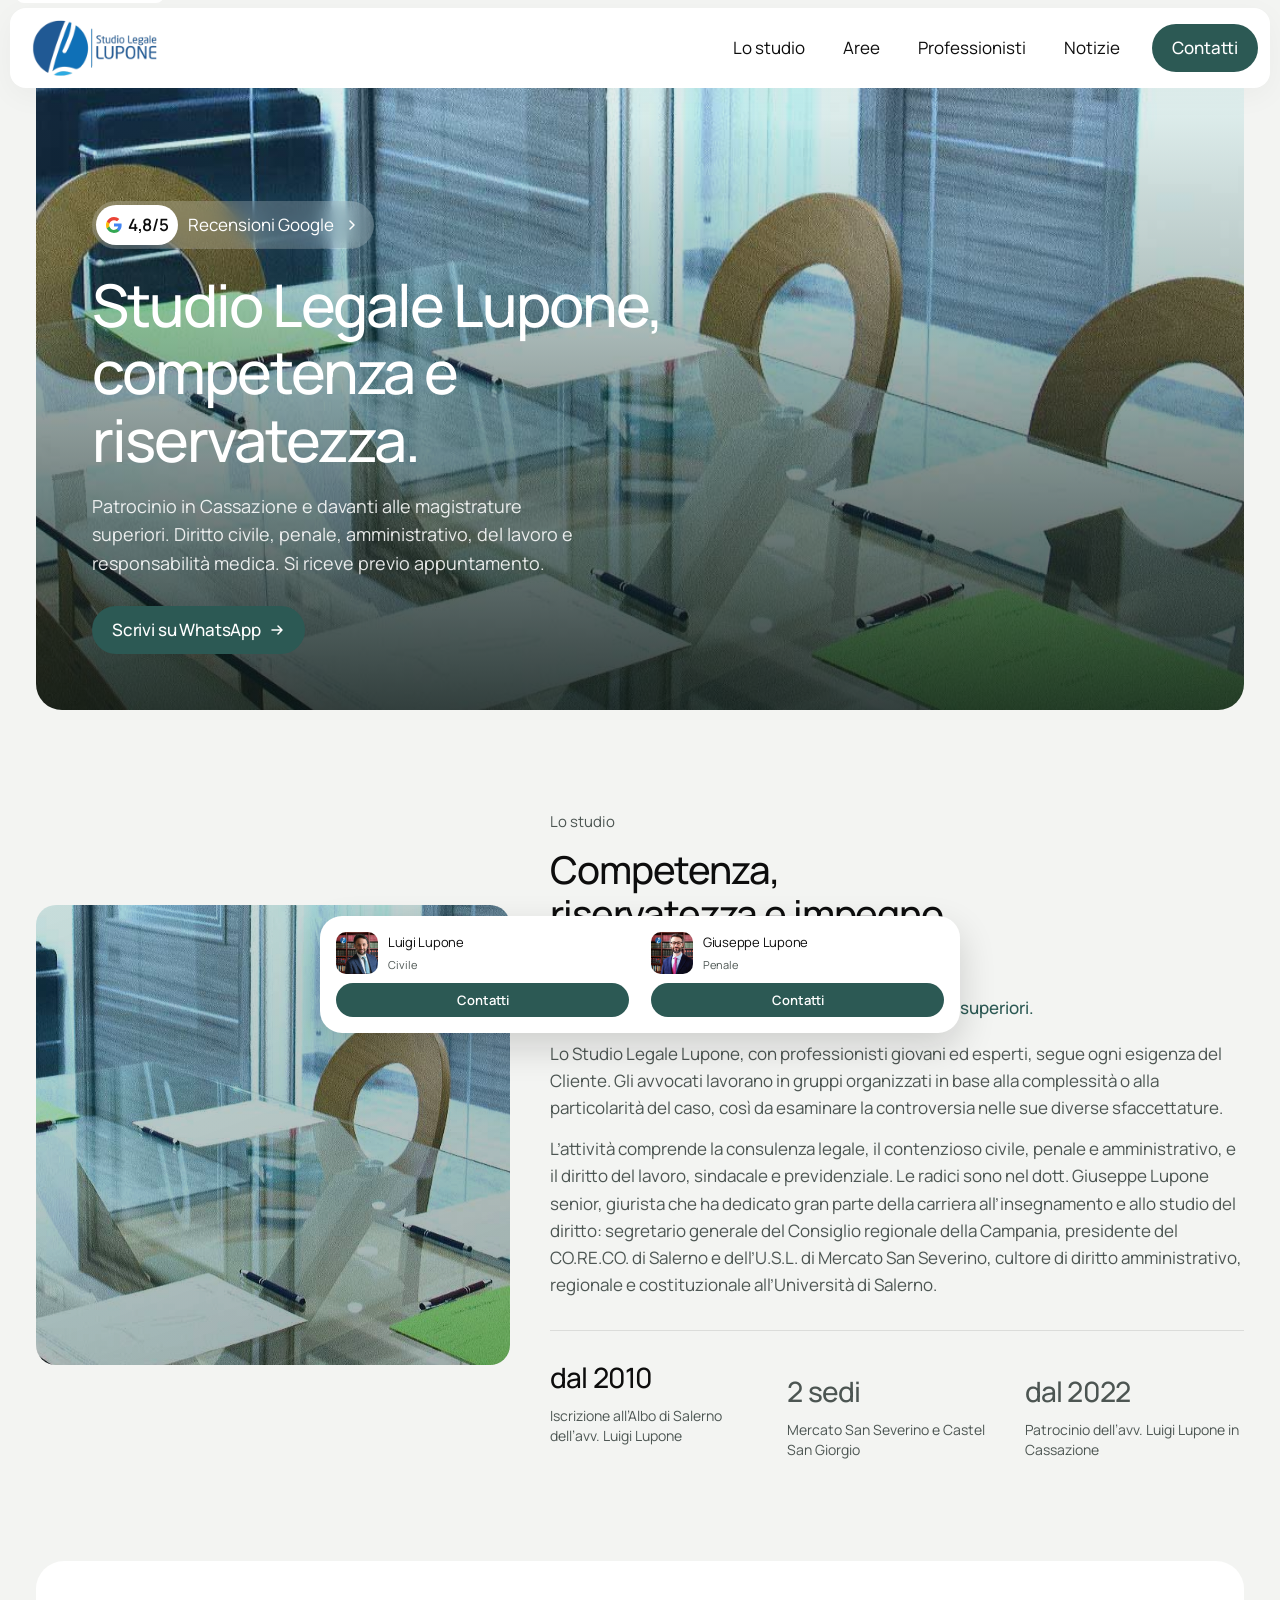
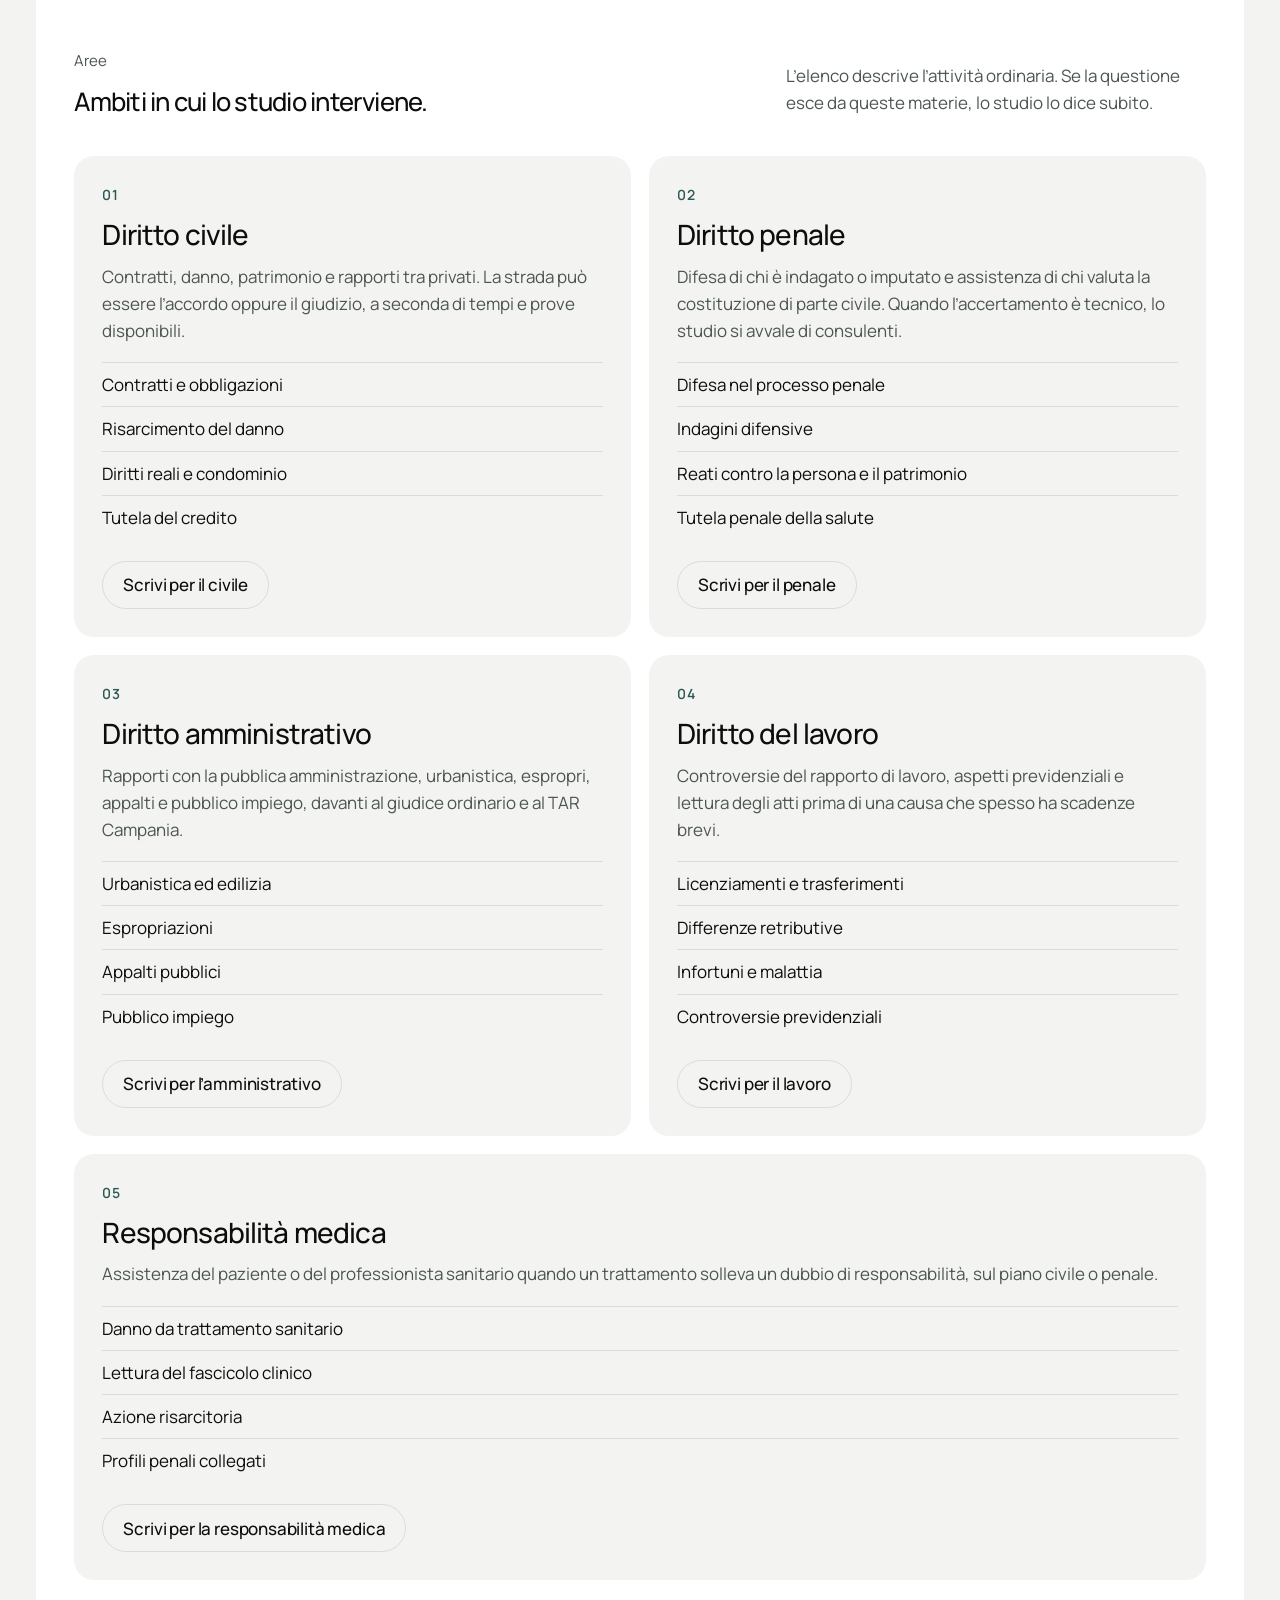
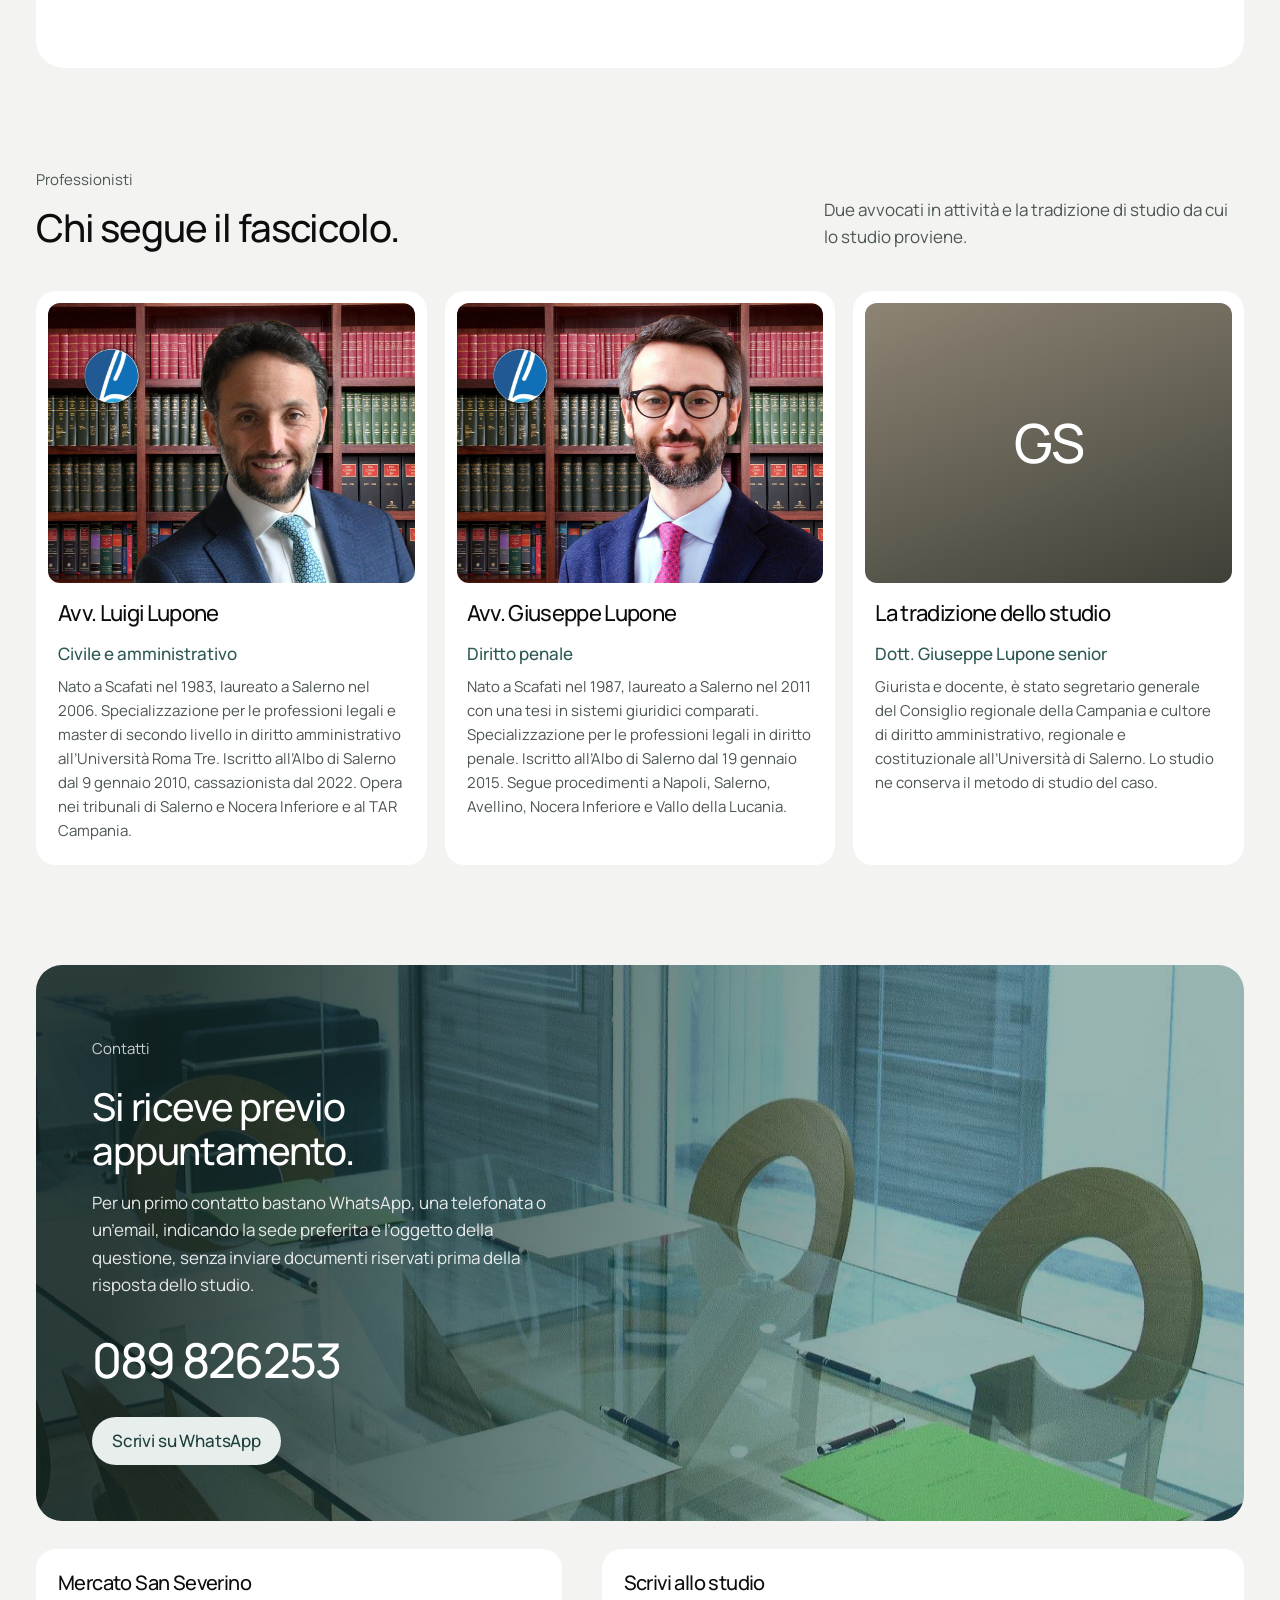
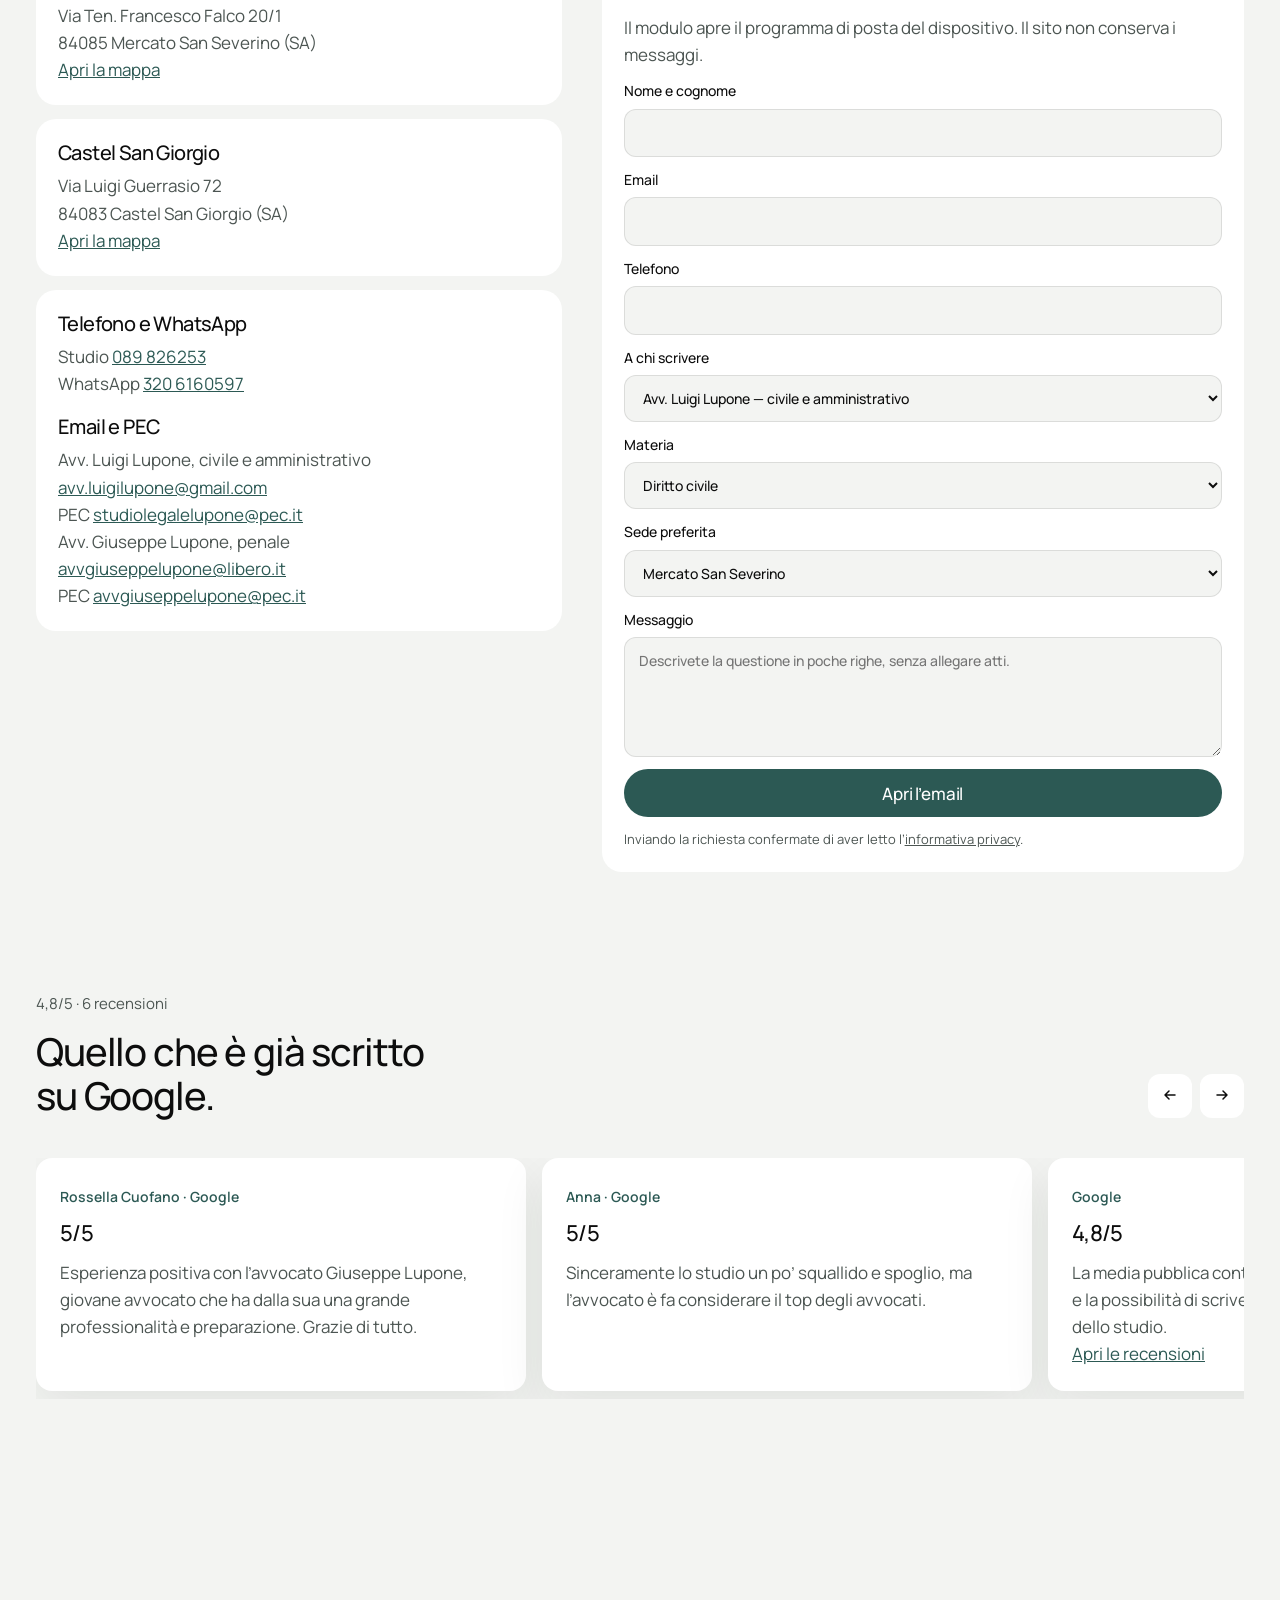
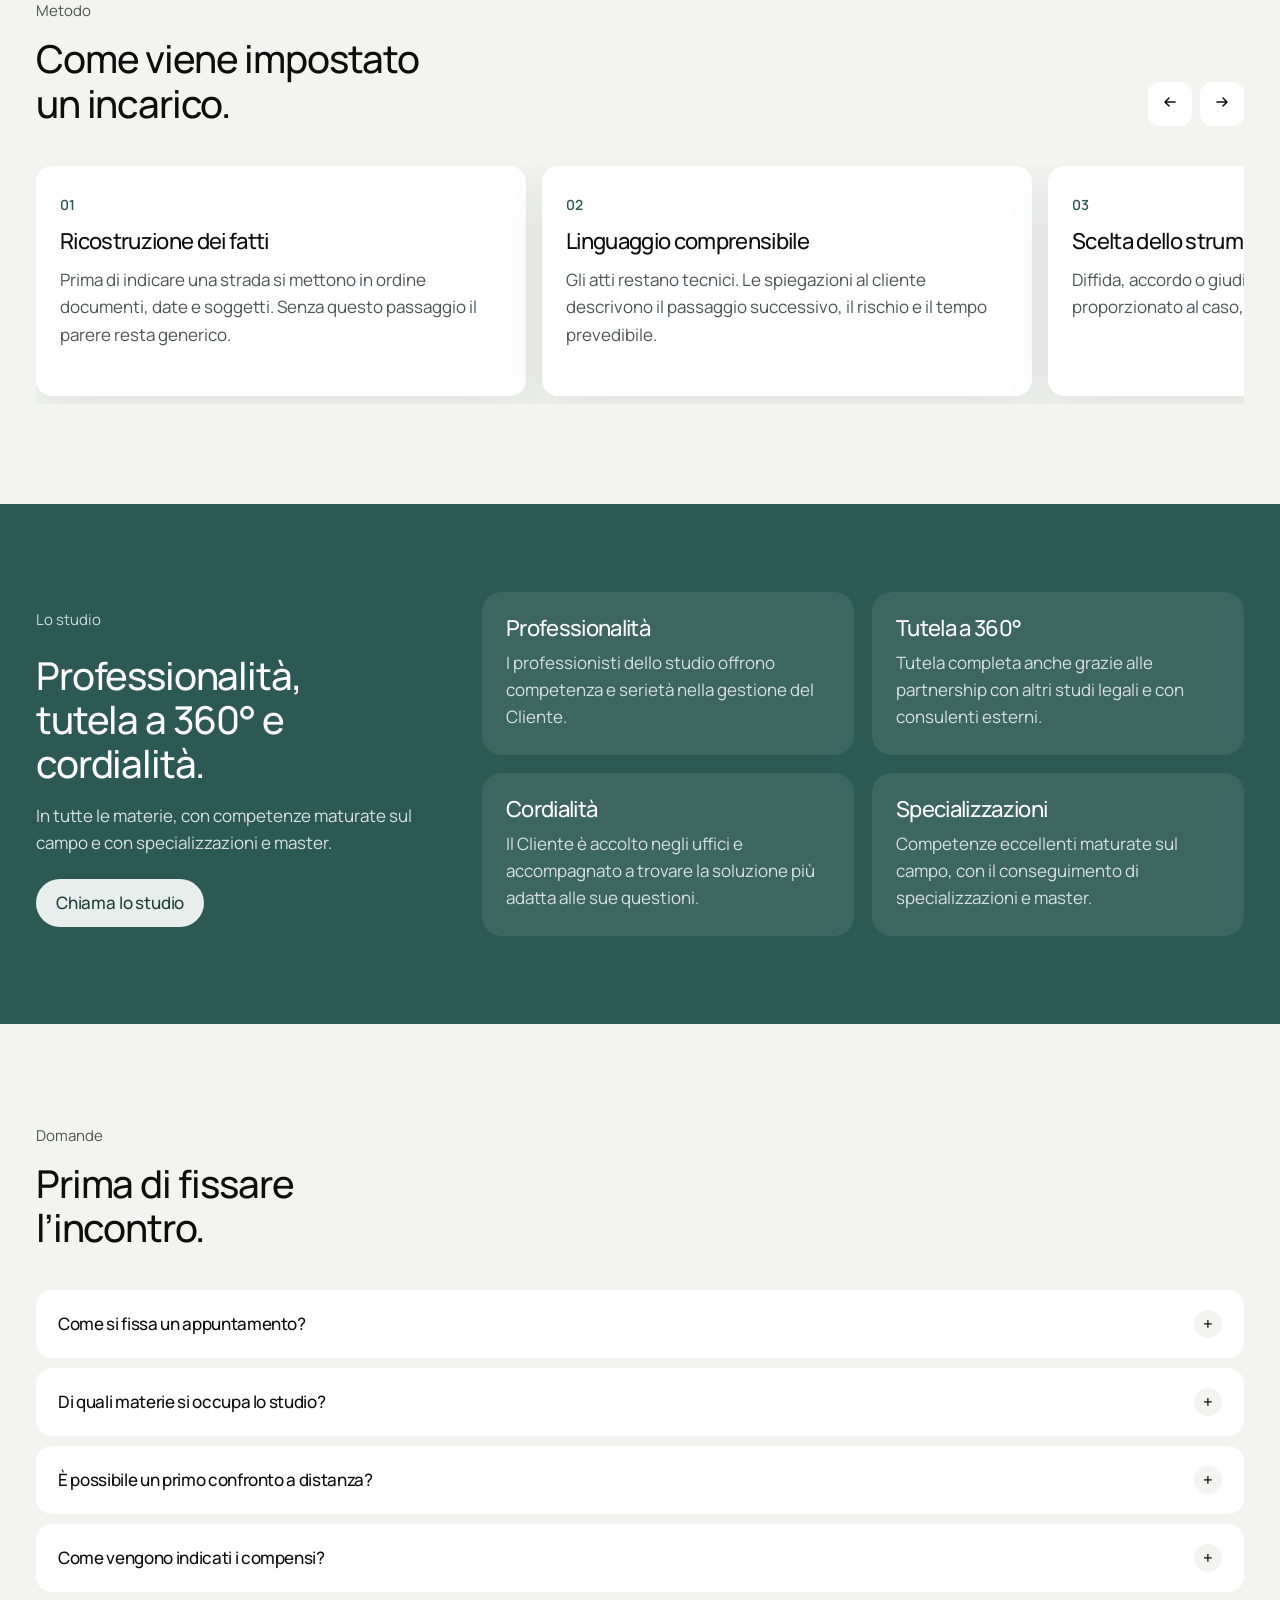
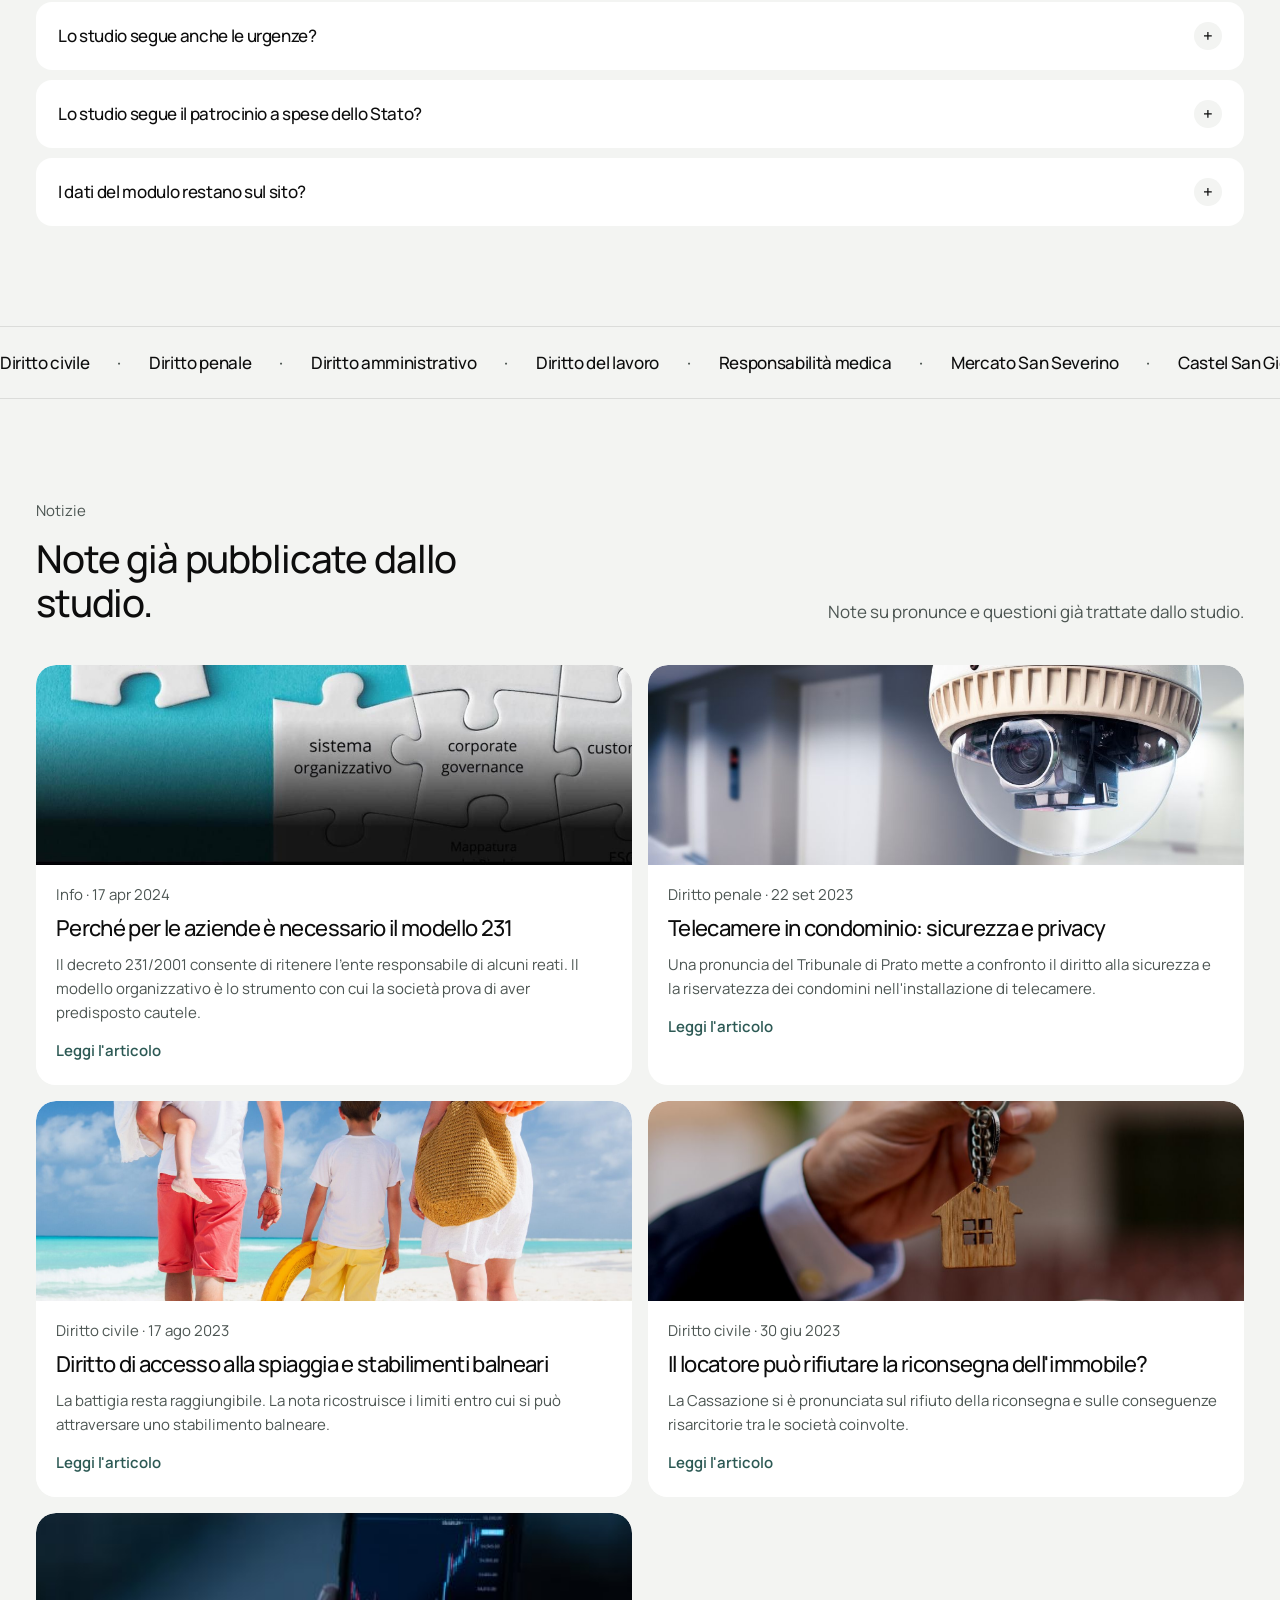
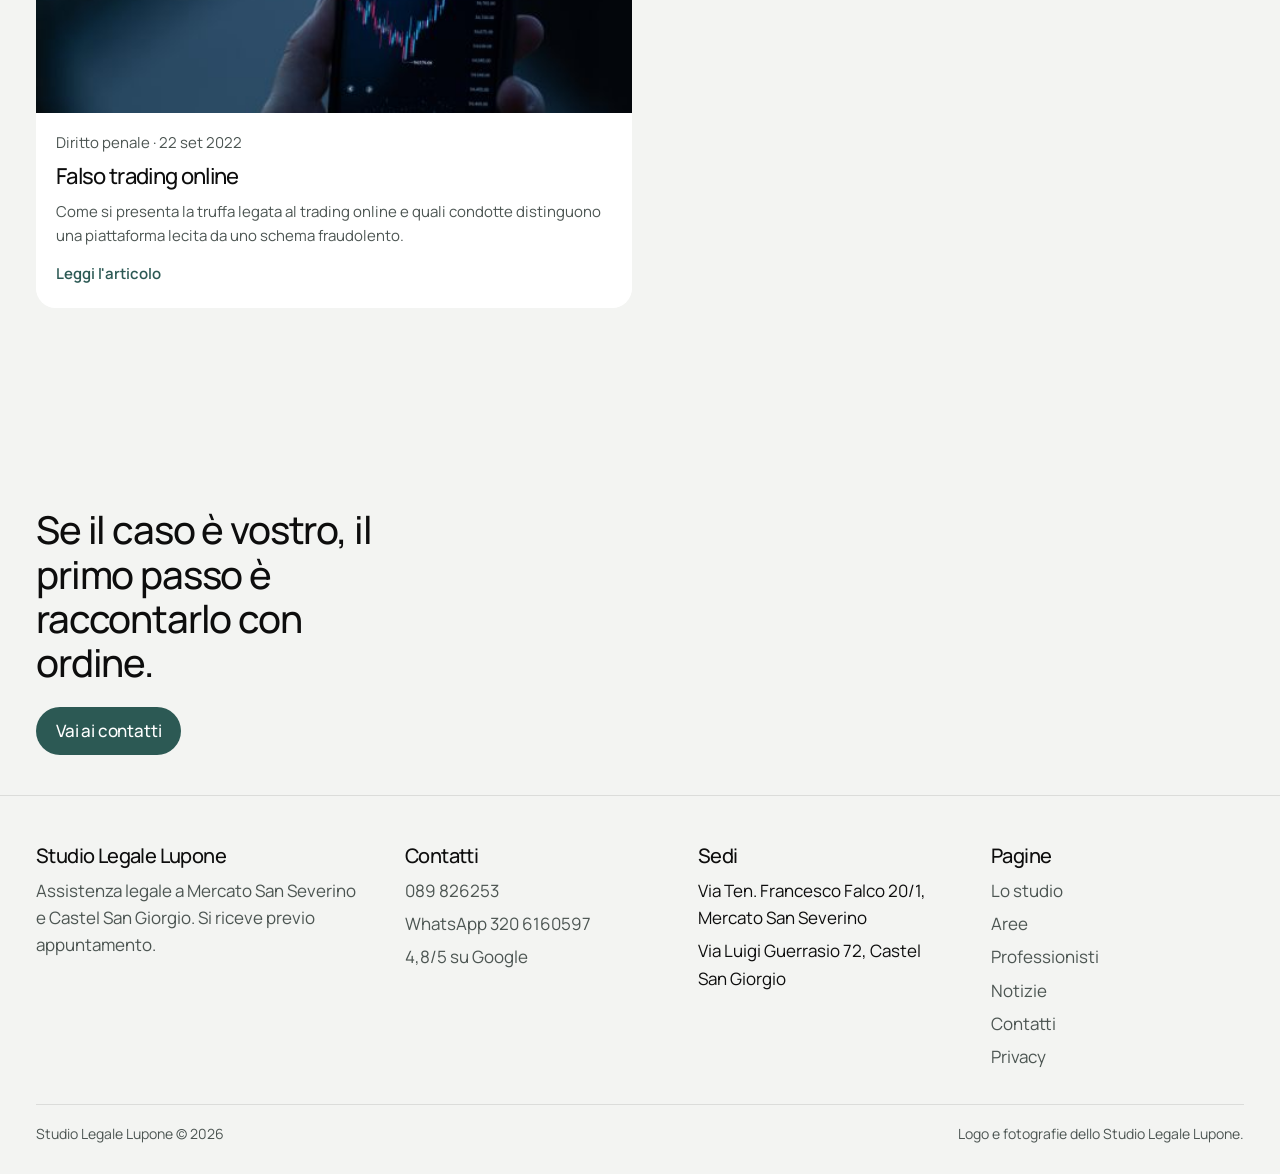
==== commit e1dccc1d: "as" ====
--- a/index.html
+++ b/index.html
@@ -537,13 +537,13 @@
     </div>
   </footer>
   <aside class="dock" id="dock" aria-label="Contatto rapido" inert>
-    <a class="dock-person" href="#contatti" data-lawyer="avv.luigilupone@gmail.com" data-area="Diritto civile">
+    <a class="dock-person" href="https://wa.me/393206160597?text=Buongiorno%2C%20vorrei%20un%20appuntamento%20con%20l%27avv.%20Luigi%20Lupone." target="_blank" rel="noopener">
       <img src="assets/luigi.jpg" alt="">
       <strong>Luigi Lupone</strong>
       <small>Civile</small>
       <span class="dock-cta">Contatti</span>
     </a>
-    <a class="dock-person" href="#contatti" data-lawyer="avvgiuseppelupone@libero.it" data-area="Diritto penale">
+    <a class="dock-person" href="https://wa.me/393206160597?text=Buongiorno%2C%20vorrei%20un%20appuntamento%20con%20l%27avv.%20Giuseppe%20Lupone." target="_blank" rel="noopener">
       <img src="assets/giuseppe.jpg" alt="">
       <strong>Giuseppe Lupone</strong>
       <small>Penale</small>
--- a/css/styles.css
+++ b/css/styles.css
@@ -66,19 +66,19 @@
   position: sticky;
   top: 0;
   z-index: 30;
-  padding: 16px var(--gutter) 0;
+  padding: 8px 10px 0;
   margin-bottom: -58px;
   pointer-events: none;
 }
 
 .nav {
-  width: calc(100% - 36px);
+  width: 100%;
 }
 
 .nav {
   pointer-events: auto;
-  max-width: var(--max);
-  margin: 0 auto;
+  max-width: none;
+  margin: 0;
   min-height: var(--header);
   background: var(--white);
   border-radius: var(--nav);
@@ -860,6 +860,10 @@
 .dock.is-on {
   transform: translate(-50%, 0);
   pointer-events: auto;
+}
+
+body:not(:has(.hero)):has(.dock.is-on) {
+  padding-bottom: 132px;
 }
 
 .dock-person {
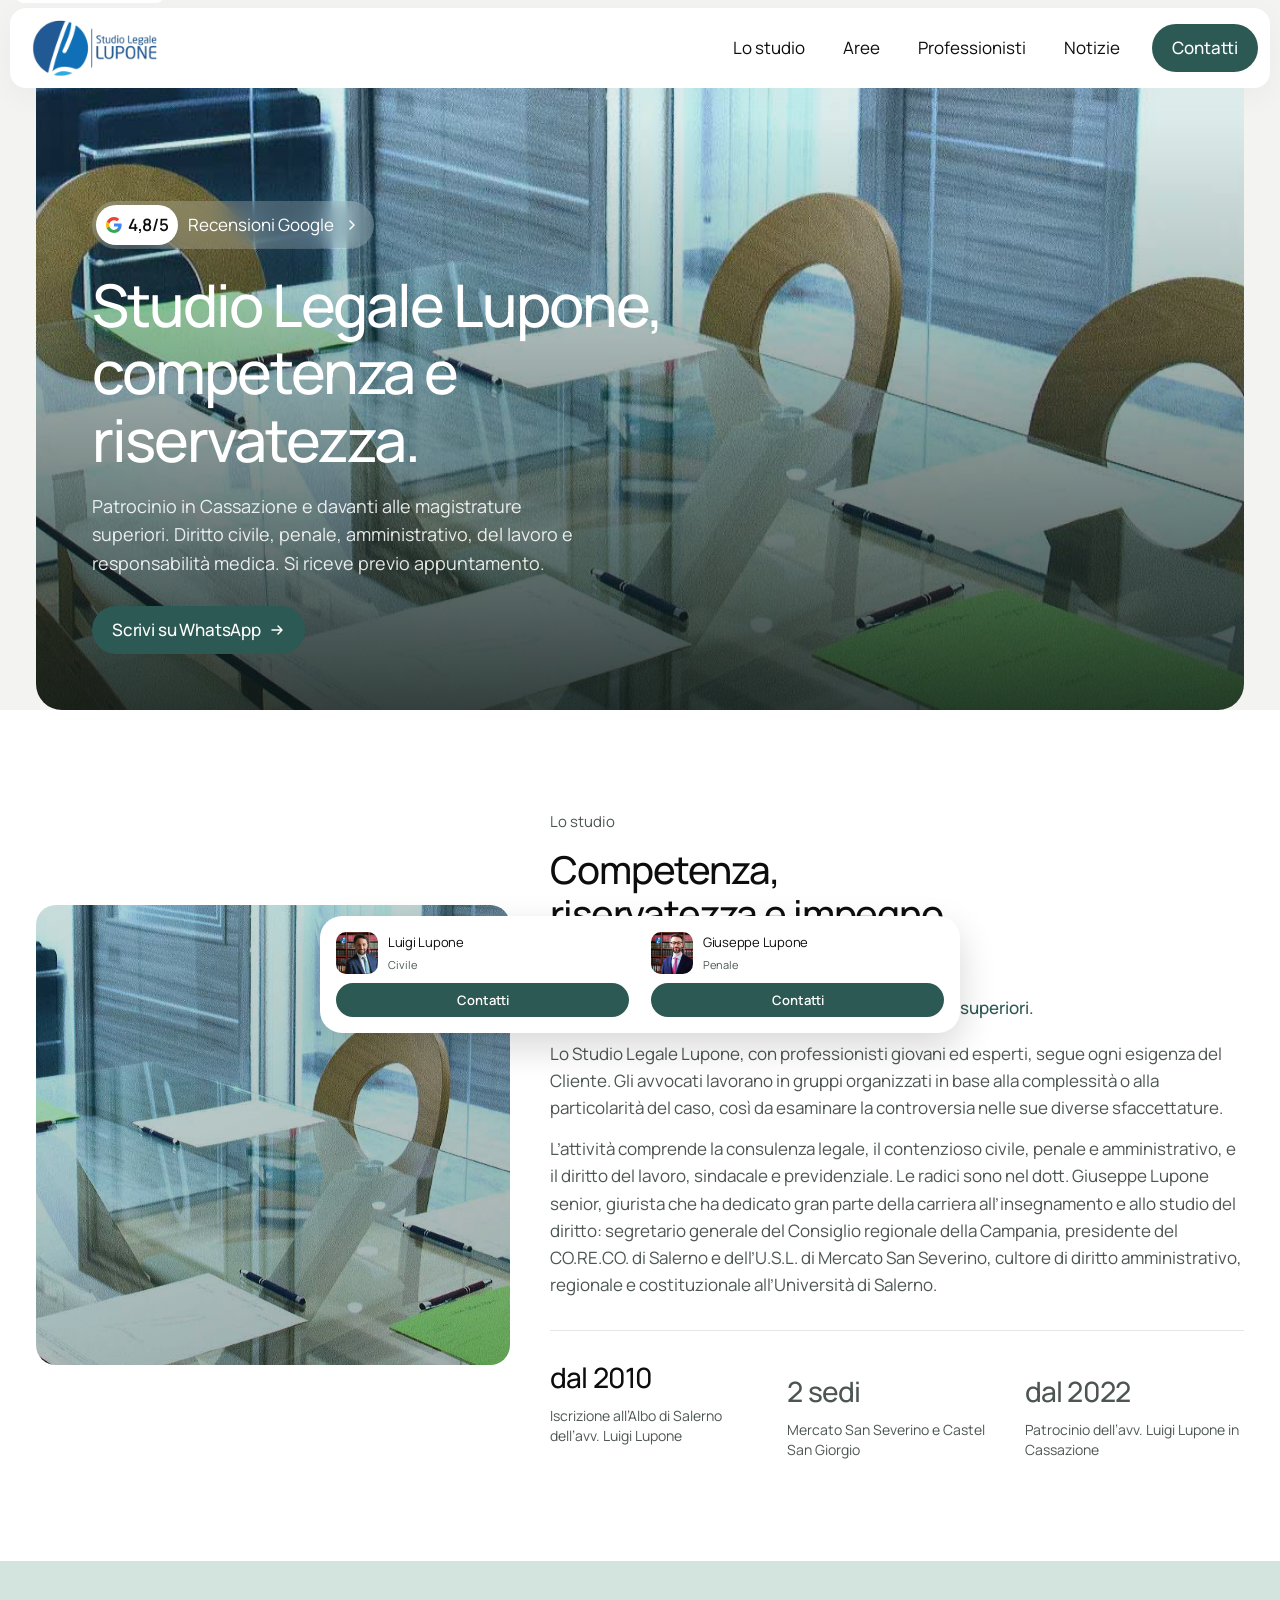
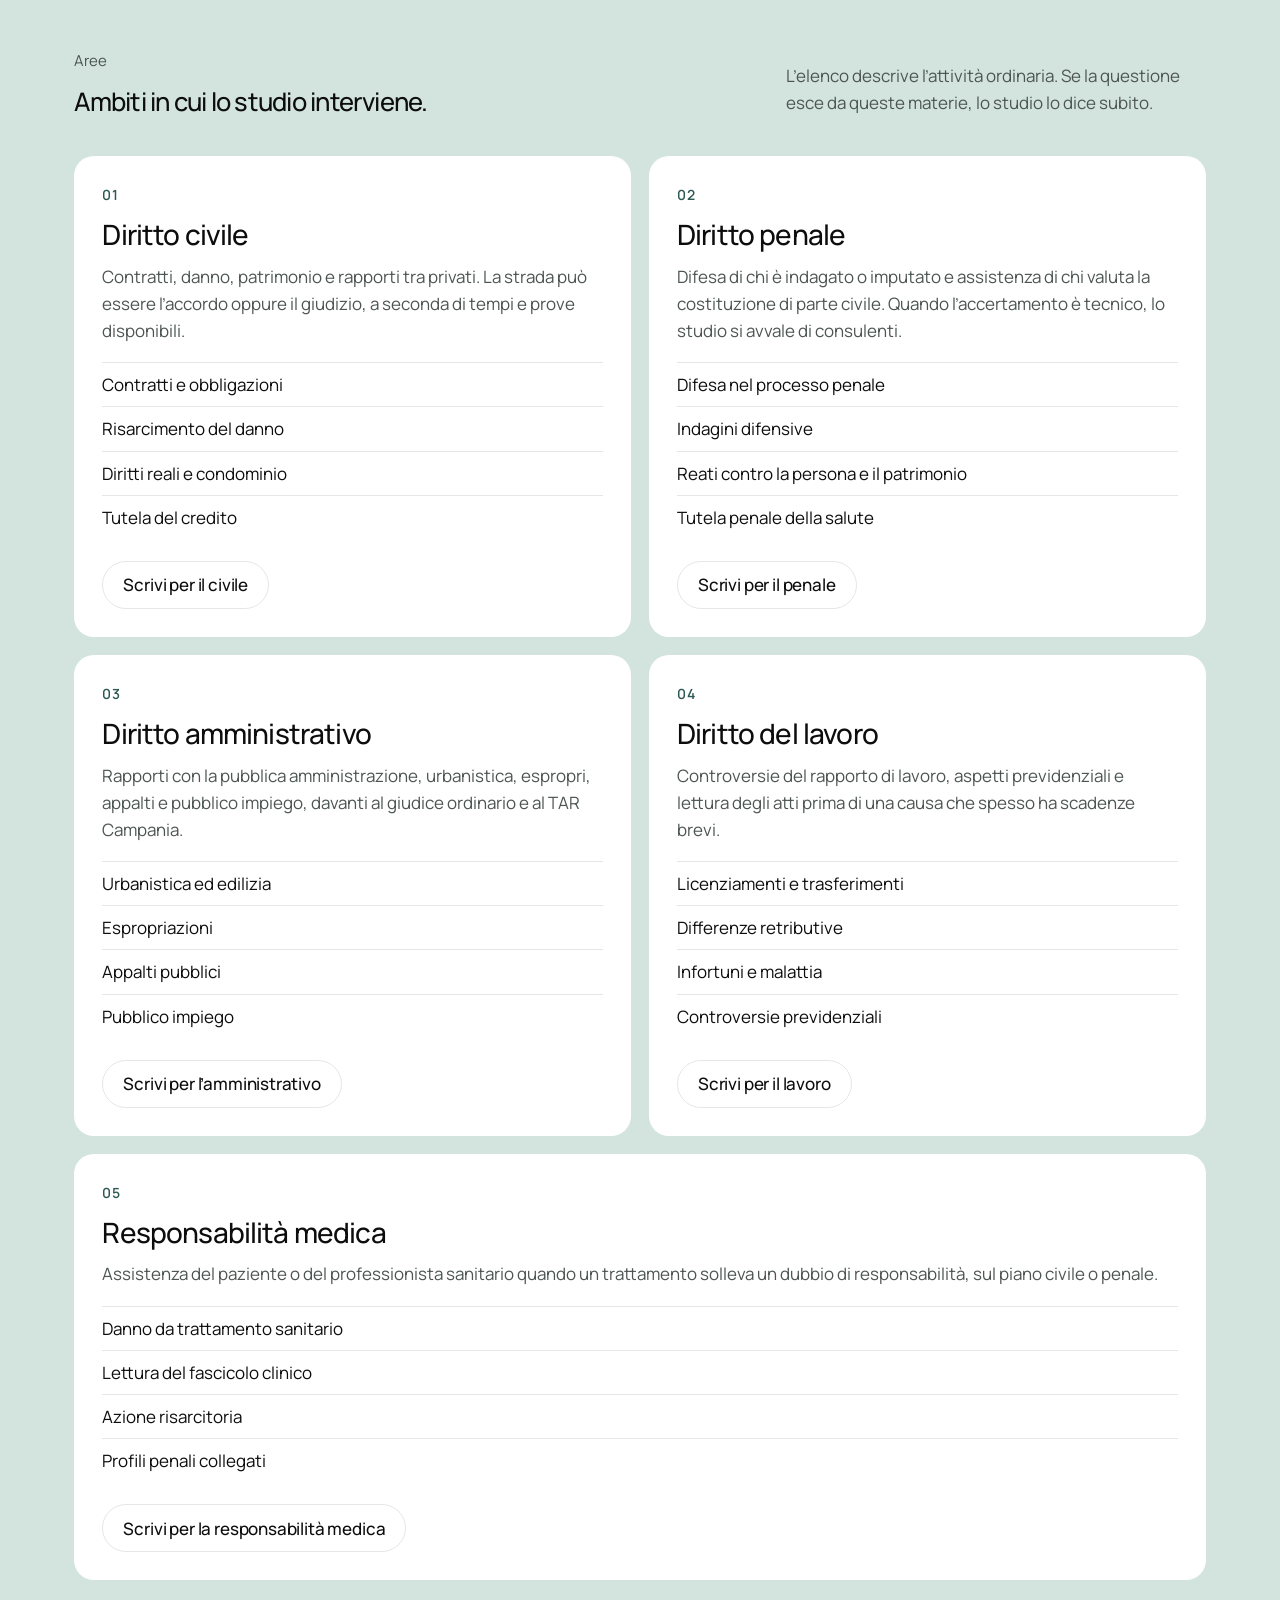
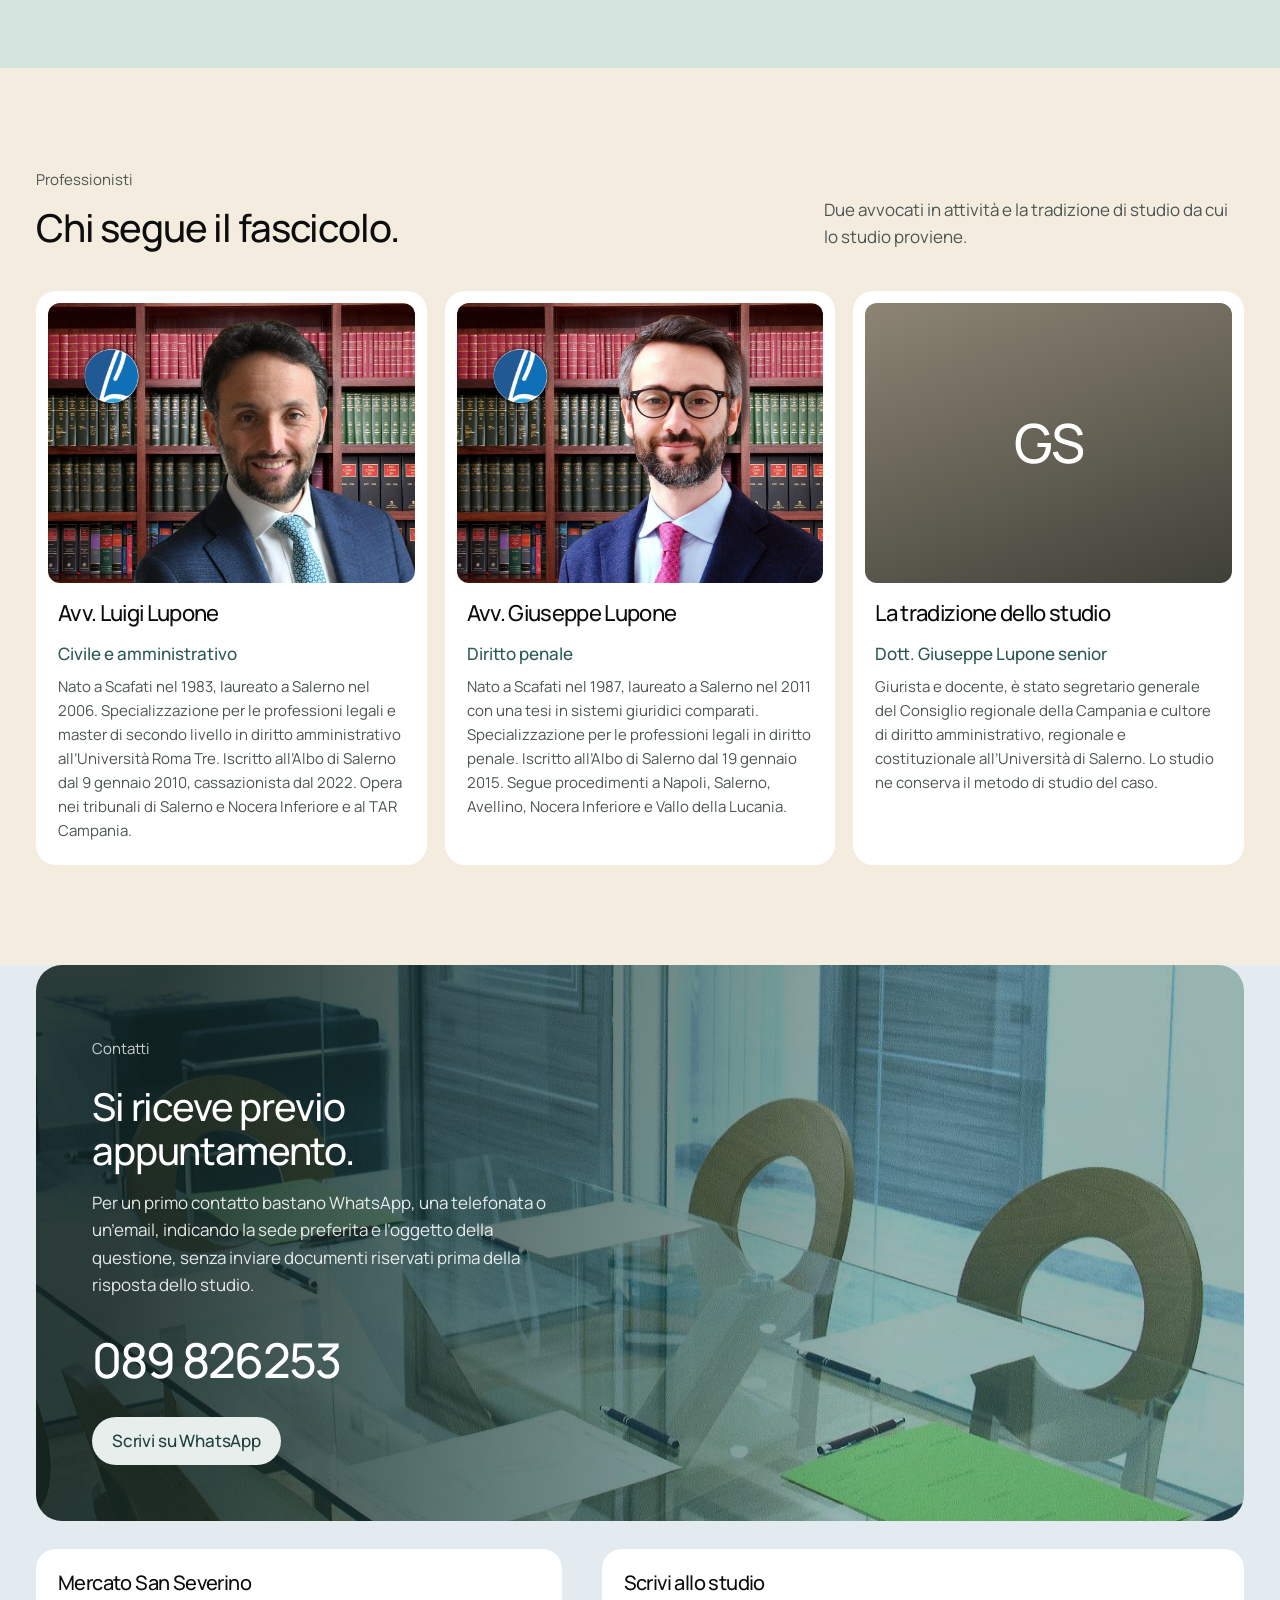
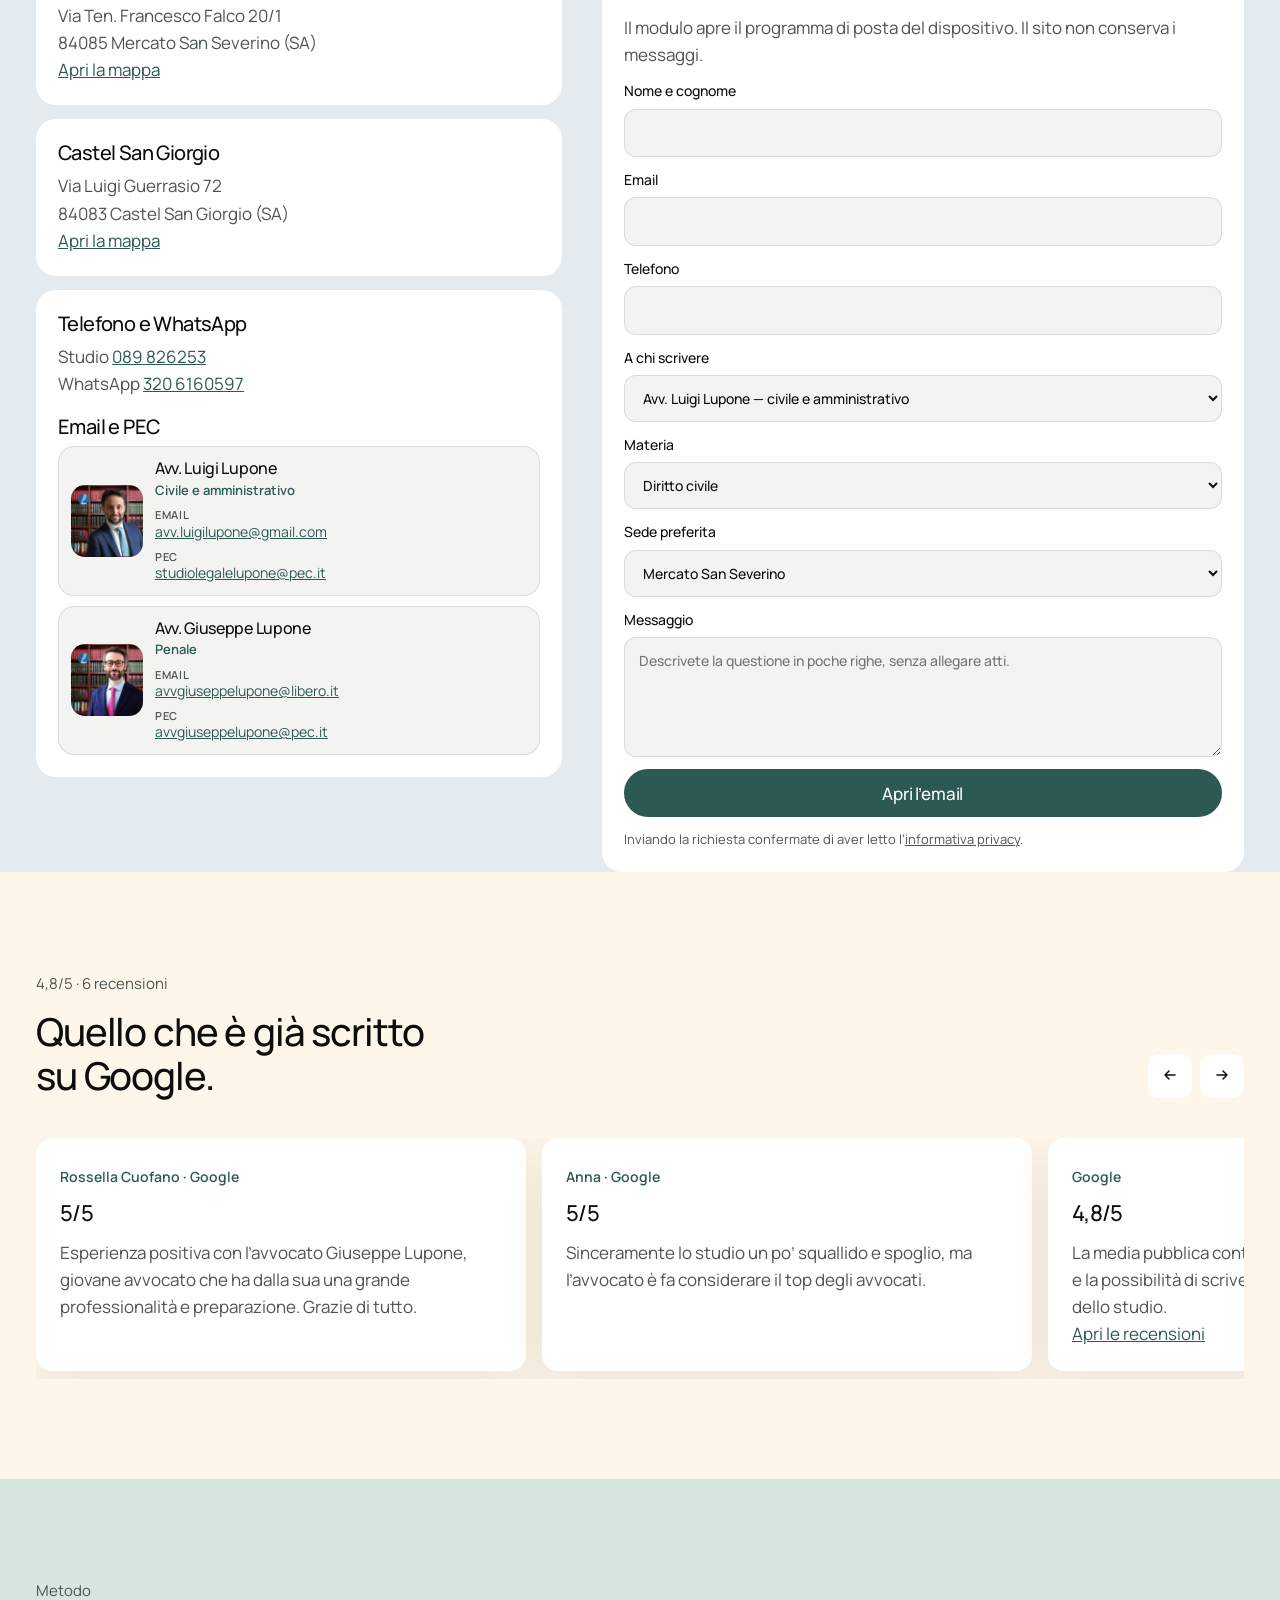
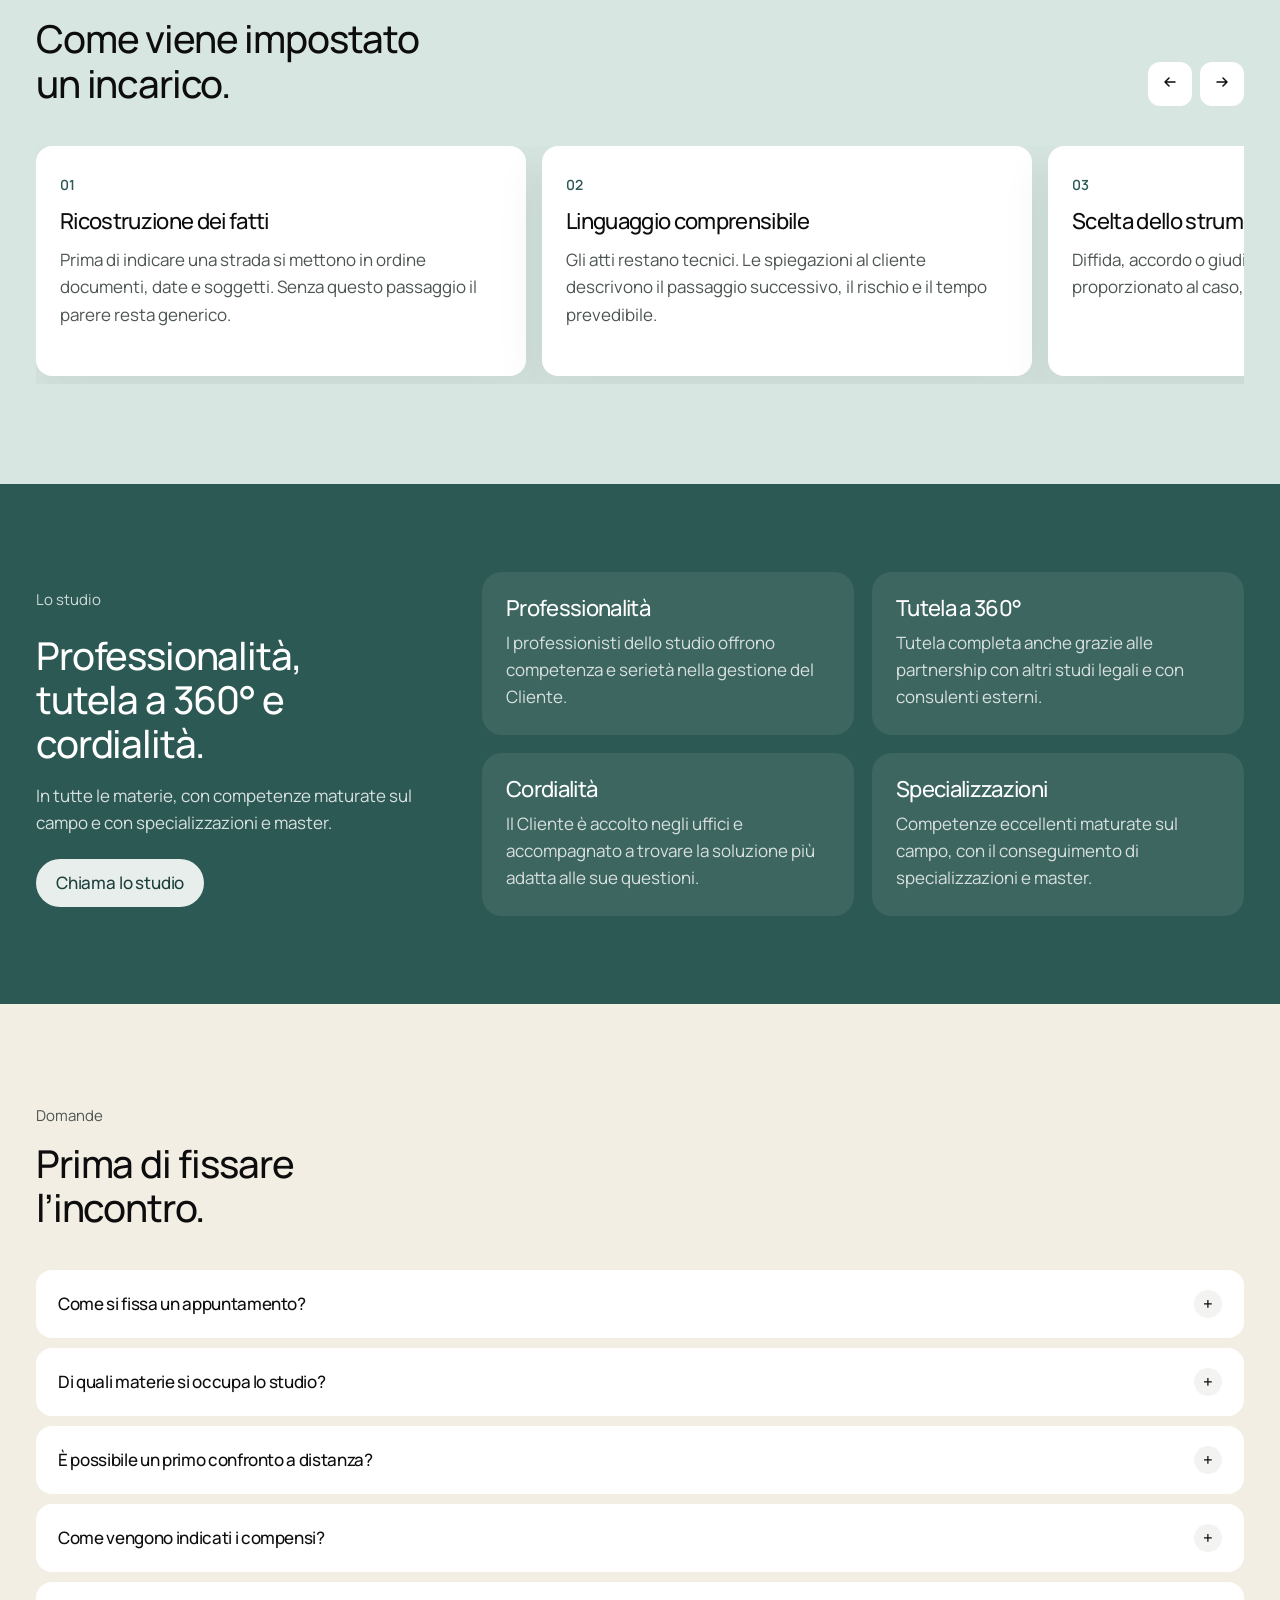
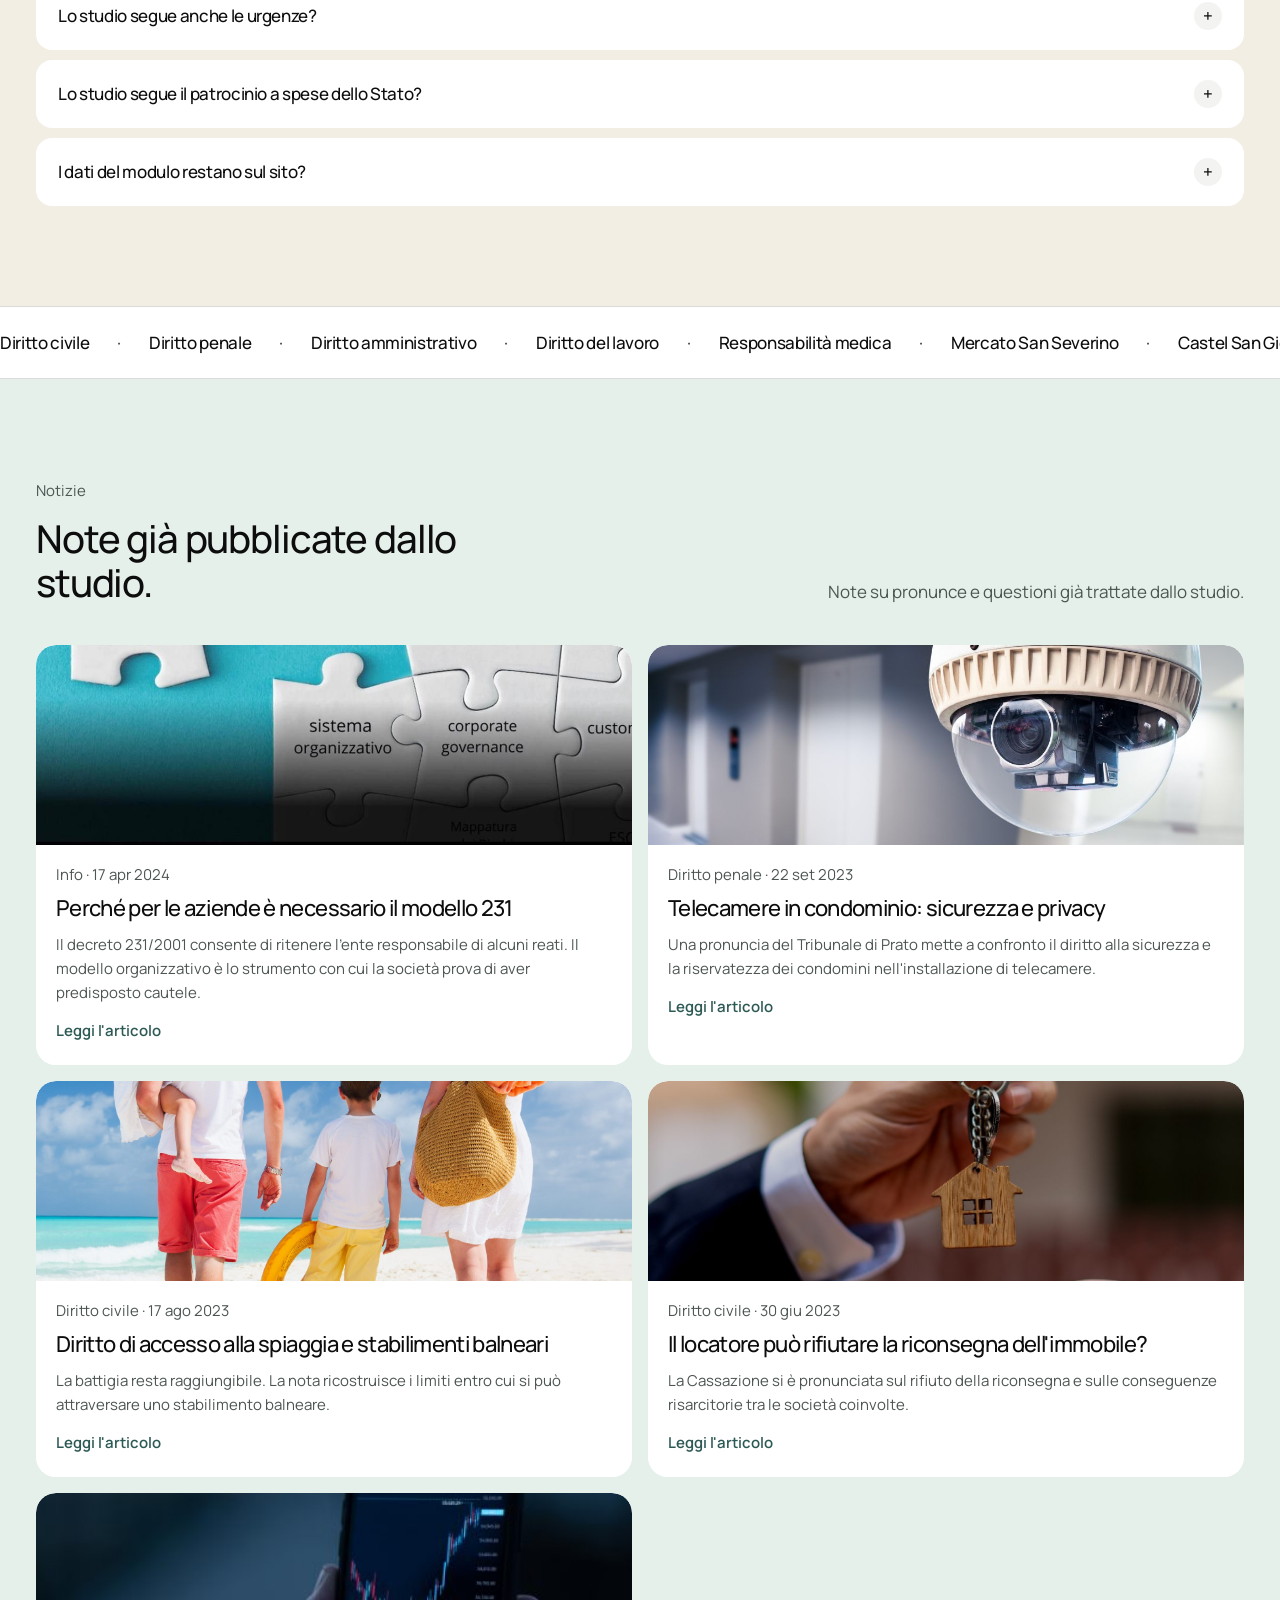
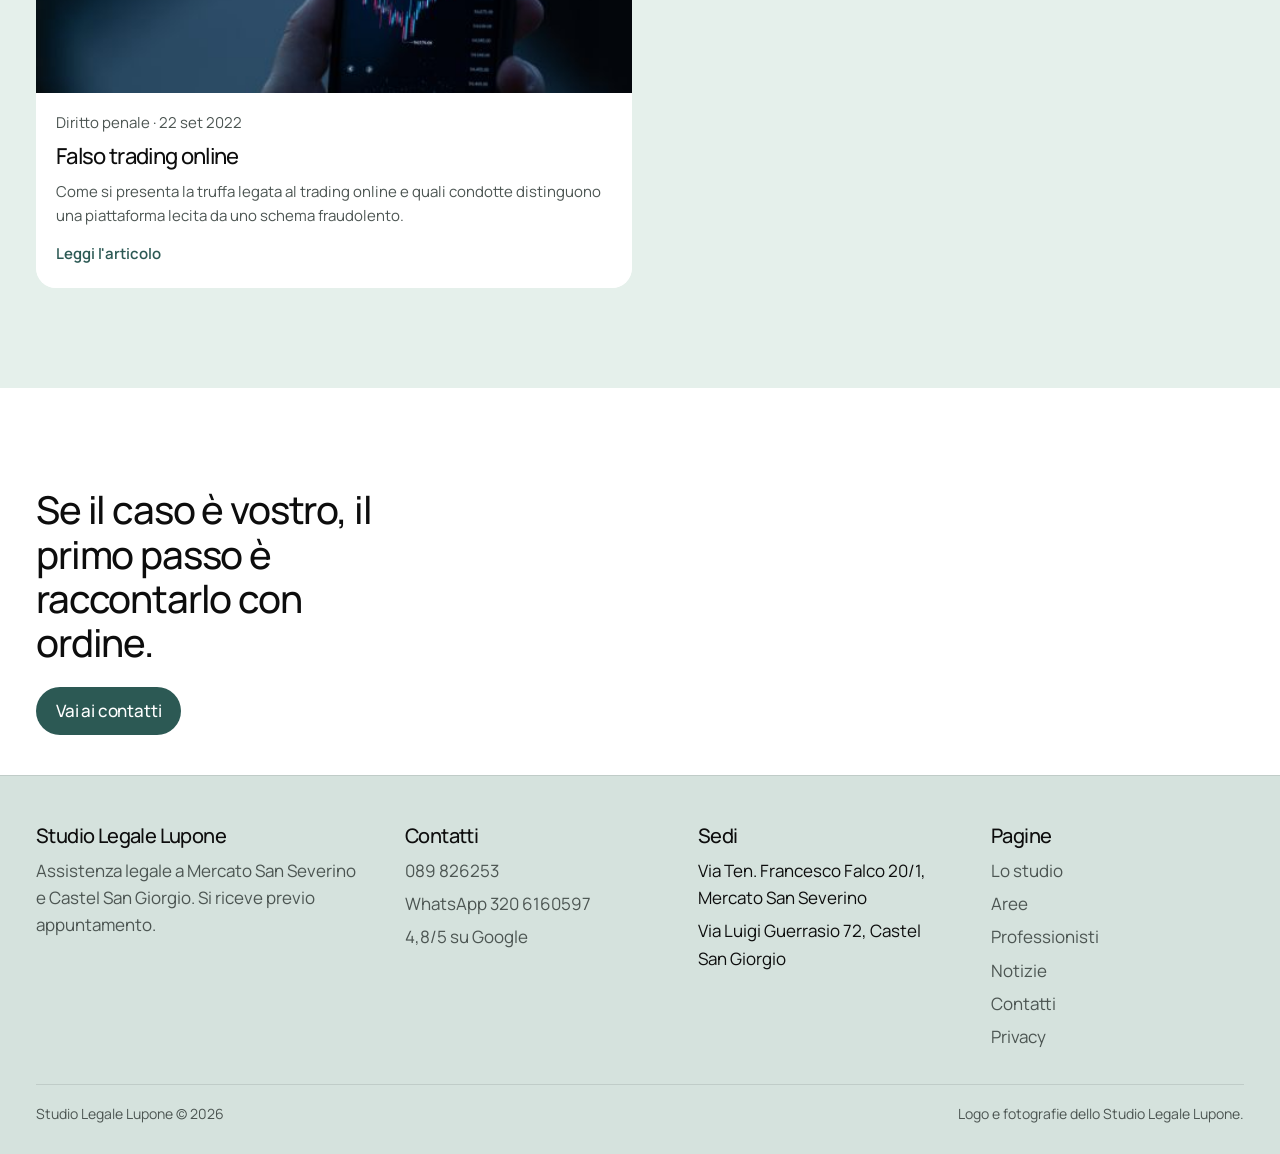
==== commit 38613585: "as" ====
--- a/index.html
+++ b/index.html
@@ -256,12 +256,42 @@
             <p>Studio <a href="tel:+39089826253">089 826253</a><br>
               WhatsApp <a href="https://wa.me/393206160597" target="_blank" rel="noopener">320 6160597</a></p>
             <h3>Email e PEC</h3>
-            <p>Avv. Luigi Lupone, civile e amministrativo<br>
-              <a href="mailto:avv.luigilupone@gmail.com">avv.luigilupone@gmail.com</a><br>
-              PEC <a href="mailto:studiolegalelupone@pec.it">studiolegalelupone@pec.it</a></p>
-            <p>Avv. Giuseppe Lupone, penale<br>
-              <a href="mailto:avvgiuseppelupone@libero.it">avvgiuseppelupone@libero.it</a><br>
-              PEC <a href="mailto:avvgiuseppelupone@pec.it">avvgiuseppelupone@pec.it</a></p>
+            <div class="lawyers">
+              <article class="lawyer">
+                <img src="assets/luigi.jpg" alt="" width="72" height="72">
+                <div>
+                  <h4>Avv. Luigi Lupone</h4>
+                  <p class="lawyer-role">Civile e amministrativo</p>
+                  <dl>
+                    <div>
+                      <dt>Email</dt>
+                      <dd><a href="mailto:avv.luigilupone@gmail.com">avv.luigilupone@gmail.com</a></dd>
+                    </div>
+                    <div>
+                      <dt>PEC</dt>
+                      <dd><a href="mailto:studiolegalelupone@pec.it">studiolegalelupone@pec.it</a></dd>
+                    </div>
+                  </dl>
+                </div>
+              </article>
+              <article class="lawyer">
+                <img src="assets/giuseppe.jpg" alt="" width="72" height="72">
+                <div>
+                  <h4>Avv. Giuseppe Lupone</h4>
+                  <p class="lawyer-role">Penale</p>
+                  <dl>
+                    <div>
+                      <dt>Email</dt>
+                      <dd><a href="mailto:avvgiuseppelupone@libero.it">avvgiuseppelupone@libero.it</a></dd>
+                    </div>
+                    <div>
+                      <dt>PEC</dt>
+                      <dd><a href="mailto:avvgiuseppelupone@pec.it">avvgiuseppelupone@pec.it</a></dd>
+                    </div>
+                  </dl>
+                </div>
+              </article>
+            </div>
           </article>
         </div>
         <form class="panel form" id="richiesta">
--- a/css/styles.css
+++ b/css/styles.css
@@ -366,7 +366,7 @@
 .stats span { color: var(--muted); font-size: 14px; line-height: 1.45; display: block; }
 
 .sheet {
-  background: var(--white);
+  background: transparent;
   border-radius: 28px;
   width: min(var(--max), calc(100% - 2 * var(--gutter)));
   margin: 0 auto;
@@ -393,7 +393,7 @@
 }
 
 .area {
-  background: var(--bg);
+  background: var(--white);
   border-radius: var(--card-radius);
   padding: 28px;
   display: flex;
@@ -474,13 +474,10 @@
   object-fit: cover;
   object-position: center top;
   display: block;
-}
-
-.person-visual {
-  transition: transform 0.6s cubic-bezier(0.44, 0, 0.56, 1);
-}
-
-.person:hover .person-visual { transform: rotate(-15deg) scale(1.08); }
+  transition: transform 0.7s cubic-bezier(0.22, 1, 0.36, 1);
+}
+
+.person:hover .person-visual img { transform: scale(1.12); }
 
 .person:nth-child(3) .person-visual { background: linear-gradient(160deg, #8d8474, #3f4038); }
 
@@ -776,7 +773,7 @@
 
 .contact {
   width: min(var(--max), calc(100% - 2 * var(--gutter)));
-  margin: 0 auto 20px;
+  margin: 0 auto;
 }
 
 .contact-grid {
@@ -800,6 +797,75 @@
 .office h3 + p + h3 { margin-top: 18px; }
 .office p, .panel p, .panel a { color: var(--muted); }
 .office a { color: var(--teal); }
+
+.lawyers {
+  display: grid;
+  grid-template-columns: repeat(auto-fit, minmax(min(100%, 280px), 1fr));
+  gap: 10px;
+  margin-top: 4px;
+}
+
+.lawyer {
+  display: grid;
+  grid-template-columns: 72px minmax(0, 1fr);
+  gap: 12px;
+  align-items: center;
+  min-width: 0;
+  padding: 12px;
+  background: var(--bg);
+  border: 1px solid var(--line);
+  border-radius: 16px;
+}
+
+.page .lawyer { background: var(--white); }
+
+.lawyer img {
+  width: 72px;
+  height: 72px;
+  border-radius: 14px;
+  object-fit: cover;
+  object-position: center 18%;
+}
+
+.lawyer h4 {
+  margin: 0;
+  font-size: 16px;
+  font-weight: 500;
+  letter-spacing: -0.02em;
+  line-height: 1.2;
+}
+
+.lawyer .lawyer-role {
+  margin: 3px 0 0;
+  color: var(--teal);
+  font-size: 13px;
+  font-weight: 600;
+  line-height: 1.3;
+}
+
+.lawyer dl {
+  display: grid;
+  grid-template-columns: repeat(auto-fit, minmax(min(100%, 180px), 1fr));
+  gap: 8px 16px;
+  margin: 10px 0 0;
+}
+
+.lawyer dt {
+  color: var(--muted);
+  font-size: 11px;
+  font-weight: 600;
+  letter-spacing: 0.06em;
+  line-height: 1.2;
+  text-transform: uppercase;
+}
+
+.lawyer dd {
+  margin: 1px 0 0;
+  font-size: 14px;
+  line-height: 1.35;
+}
+
+.lawyer dd a { overflow-wrap: anywhere; }
 
 .form {
   display: grid;
@@ -826,6 +892,7 @@
 .footer {
   border-top: 1px solid var(--line);
   padding: 48px var(--gutter) 28px;
+  background: #d5e2dd;
 }
 
 .footer-grid {
@@ -998,6 +1065,42 @@
   outline-offset: 3px;
 }
 
+main { overflow-x: clip; }
+
+main > .section,
+main > .sheet,
+main > .contact,
+main > .marquee {
+  position: relative;
+  isolation: isolate;
+}
+
+main > .section::before,
+main > .sheet::before,
+main > .contact::before,
+main > .marquee::before {
+  content: "";
+  position: absolute;
+  z-index: -1;
+  top: 0;
+  bottom: 0;
+  left: 50%;
+  width: 100vw;
+  transform: translateX(-50%);
+  background: var(--band);
+}
+
+#studio { --band: #ffffff; }
+#aree { --band: #d3e4de; }
+#professionisti { --band: #f4ecdf; }
+#contatti { --band: #e3ebf1; }
+#recensioni { --band: #fff6ea; }
+#metodo { --band: #d7e6e1; }
+#domande { --band: #f3eee4; }
+.marquee { --band: #ffffff; }
+#notizie { --band: #e5f0eb; }
+.close { --band: #ffffff; }
+
 @media (max-width: 980px) {
   .about-grid,
   .areas,
@@ -1016,6 +1119,13 @@
 }
 
 @media (max-width: 760px) {
+  .topbar { padding: 12px 0 0; }
+  .nav {
+    width: min(640px, calc(100% - 16px));
+    margin-left: auto;
+    margin-right: auto;
+  }
+
   .menu-toggle { display: grid; place-items: center; }
   .nav .btn { margin-left: auto; }
 
@@ -1075,6 +1185,410 @@
   .people.is-dragging .person { transform: none; }
   .news { grid-template-columns: 1fr; }
   .bio { grid-template-columns: 1fr; }
+
+  body:has(.hero) {
+    font-size: 15px;
+    line-height: 1.45;
+  }
+
+  body:has(.hero) .hero {
+    min-height: 400px;
+  }
+
+  body:has(.hero) .hero-inner {
+    padding: 18px 16px 18px;
+  }
+
+  body:has(.hero) .badge {
+    min-height: 34px;
+    margin-bottom: 10px;
+    gap: 8px;
+    font-size: 13px;
+  }
+
+  body:has(.hero) .hero h1 {
+    font-size: 26px;
+  }
+
+  body:has(.hero) .hero p {
+    margin: 8px 0 12px;
+    font-size: 14px;
+  }
+
+  body:has(.hero) .hero .btn,
+  body:has(.hero) .banner .btn,
+  body:has(.hero) .close .btn {
+    min-height: 40px;
+  }
+
+  body:has(.hero) .section,
+  body:has(.hero) .sheet {
+    padding: 22px var(--gutter);
+  }
+
+  body:has(.hero) .features .section {
+    padding-top: 22px;
+    padding-bottom: 22px;
+  }
+
+  body:has(.hero) .sheet {
+    border-radius: 18px;
+  }
+
+  body:has(.hero) .eyebrow {
+    margin-bottom: 4px;
+    font-size: 13px;
+  }
+
+  body:has(.hero) .about-copy h2,
+  body:has(.hero) .section h2,
+  body:has(.hero) .close h2,
+  body:has(.hero) .banner h2 {
+    font-size: 22px;
+  }
+
+  body:has(.hero) .sheet-head,
+  body:has(.hero) .section-head {
+    margin-bottom: 12px;
+    gap: 6px;
+  }
+
+  body:has(.hero) .about-grid {
+    gap: 12px;
+  }
+
+  body:has(.hero) .portrait {
+    display: none;
+  }
+
+  body:has(.hero) .role {
+    margin: 6px 0;
+    font-size: 14px;
+  }
+
+  body:has(.hero) .about-copy p + p {
+    margin-top: 6px;
+  }
+
+  body:has(.hero) .stats {
+    grid-template-columns: repeat(3, minmax(0, 1fr));
+    gap: 8px;
+    margin-top: 12px;
+    padding-top: 10px;
+  }
+
+  body:has(.hero) .stats strong {
+    font-size: 15px;
+    margin-bottom: 2px;
+  }
+
+  body:has(.hero) .stats span {
+    font-size: 11px;
+    line-height: 1.3;
+  }
+
+  body:has(.hero) .areas {
+    gap: 8px;
+  }
+
+  body:has(.hero) .area {
+    display: grid;
+    grid-template-columns: 1.8rem minmax(0, 1fr);
+    column-gap: 8px;
+    row-gap: 2px;
+    padding: 10px 12px;
+    min-height: 0;
+  }
+
+  body:has(.hero) .area-index {
+    grid-row: 1 / span 2;
+    padding-top: 2px;
+  }
+
+  body:has(.hero) .area h3 {
+    font-size: 16px;
+    margin: 0;
+  }
+
+  body:has(.hero) .area > p {
+    font-size: 13px;
+    line-height: 1.35;
+  }
+
+  body:has(.hero) .area ul {
+    grid-column: 1 / -1;
+    display: flex;
+    flex-wrap: wrap;
+    gap: 2px 0;
+    margin: 4px 0 0;
+  }
+
+  body:has(.hero) .area li {
+    border: 0;
+    padding: 0;
+    font-size: 12px;
+    color: var(--muted);
+  }
+
+  body:has(.hero) .area li:not(:last-child)::after {
+    content: " · ";
+    color: var(--teal);
+  }
+
+  body:has(.hero) .area .btn {
+    grid-column: 1 / -1;
+    margin-top: 6px;
+    min-height: 32px;
+    padding: 0 12px;
+    font-size: 13px;
+  }
+
+  body:has(.hero) .people {
+    grid-auto-columns: 78%;
+    gap: 10px;
+  }
+
+  body:has(.hero) .person {
+    padding: 8px 8px 12px;
+  }
+
+  body:has(.hero) .person-visual,
+  body:has(.hero) .person-visual img {
+    height: 120px;
+  }
+
+  body:has(.hero) .person-visual {
+    margin-bottom: 8px;
+    font-size: 32px;
+  }
+
+  body:has(.hero) .person h3 {
+    font-size: 16px;
+  }
+
+  body:has(.hero) .person p:last-child {
+    font-size: 13px;
+    line-height: 1.35;
+  }
+
+  body:has(.hero) .banner {
+    min-height: 0;
+    padding: 18px 16px;
+    border-radius: 16px;
+  }
+
+  body:has(.hero) .banner p {
+    margin: 6px 0 10px;
+    font-size: 14px;
+  }
+
+  body:has(.hero) .phone {
+    font-size: 26px;
+    margin-bottom: 8px;
+  }
+
+  body:has(.hero) .contact {
+    margin-bottom: 0;
+  }
+
+  body:has(.hero) .contact-grid {
+    margin-top: 10px;
+    gap: 8px;
+  }
+
+  body:has(.hero) .offices {
+    display: grid;
+    grid-template-columns: 1fr 1fr;
+    gap: 8px;
+  }
+
+  body:has(.hero) .offices .office:last-child {
+    grid-column: 1 / -1;
+  }
+
+  body:has(.hero) .office,
+  body:has(.hero) .panel {
+    padding: 12px;
+  }
+
+  body:has(.hero) .office h3,
+  body:has(.hero) .panel h3 {
+    font-size: 16px;
+    margin-bottom: 4px;
+  }
+
+  body:has(.hero) .lawyer {
+    grid-template-columns: 56px minmax(0, 1fr);
+    gap: 10px;
+    padding: 10px;
+  }
+
+  body:has(.hero) .lawyer img {
+    width: 56px;
+    height: 56px;
+    border-radius: 12px;
+  }
+
+  body:has(.hero) .lawyer h4 { font-size: 15px; }
+
+  body:has(.hero) .lawyer dd { font-size: 13px; }
+
+  body:has(.hero) .form {
+    grid-template-columns: 1fr 1fr;
+    gap: 8px 10px;
+  }
+
+  body:has(.hero) .form > :not(label:nth-of-type(5)):not(label:nth-of-type(6)) {
+    grid-column: 1 / -1;
+  }
+
+  body:has(.hero) input,
+  body:has(.hero) select,
+  body:has(.hero) textarea {
+    padding: 8px 12px;
+  }
+
+  body:has(.hero) textarea {
+    min-height: 64px;
+  }
+
+  body:has(.hero) .track {
+    grid-auto-columns: 86%;
+    gap: 10px;
+  }
+
+  body:has(.hero) .note {
+    min-height: 0;
+    padding: 12px 14px;
+  }
+
+  body:has(.hero) .note h3 {
+    font-size: 16px;
+    margin: 4px 0;
+  }
+
+  body:has(.hero) .note p {
+    font-size: 13px;
+    line-height: 1.35;
+  }
+
+  body:has(.hero) .arrows {
+    margin-top: 8px;
+  }
+
+  body:has(.hero) .feature-grid {
+    grid-template-columns: 1fr 1fr;
+    gap: 8px;
+  }
+
+  body:has(.hero) .feature-intro {
+    grid-column: 1 / -1;
+  }
+
+  body:has(.hero) .feature-intro p {
+    margin: 6px 0 10px;
+    font-size: 14px;
+  }
+
+  body:has(.hero) .feature {
+    padding: 12px;
+  }
+
+  body:has(.hero) .feature h3 {
+    font-size: 15px;
+    margin-bottom: 4px;
+  }
+
+  body:has(.hero) .feature p {
+    font-size: 13px;
+    line-height: 1.35;
+  }
+
+  body:has(.hero) .faq-list {
+    gap: 6px;
+  }
+
+  body:has(.hero) .faq-item button {
+    padding: 11px 12px;
+    font-size: 14px;
+    line-height: 1.3;
+  }
+
+  body:has(.hero) .marquee {
+    padding: 8px 0;
+  }
+
+  body:has(.hero) .marquee-track {
+    font-size: 14px;
+    gap: 16px;
+  }
+
+  body:has(.hero) .news {
+    gap: 8px;
+  }
+
+  body:has(.hero) .news a {
+    flex-direction: row;
+  }
+
+  body:has(.hero) .news img {
+    width: 84px;
+    height: 100%;
+    min-height: 84px;
+    flex: none;
+  }
+
+  body:has(.hero) .news-body {
+    padding: 8px 10px 10px;
+    min-width: 0;
+  }
+
+  body:has(.hero) .news h3 {
+    font-size: 14px;
+    margin: 2px 0 4px;
+  }
+
+  body:has(.hero) .news-body > p:not(.news-meta) {
+    font-size: 12px;
+    line-height: 1.35;
+    display: -webkit-box;
+    -webkit-line-clamp: 2;
+    -webkit-box-orient: vertical;
+    overflow: hidden;
+  }
+
+  body:has(.hero) .news-more {
+    margin-top: 4px;
+    font-size: 12px;
+  }
+
+  body:has(.hero) .close h2 {
+    margin-bottom: 10px;
+  }
+
+  body:has(.hero) .footer {
+    padding: 20px var(--gutter) 16px;
+  }
+
+  body:has(.hero) .footer-grid {
+    grid-template-columns: 1fr 1fr;
+    gap: 14px 12px;
+  }
+
+  body:has(.hero) .footer-grid > div:first-child {
+    grid-column: 1 / -1;
+  }
+
+  body:has(.hero) .footer h2 {
+    font-size: 16px;
+    margin-bottom: 4px;
+  }
+
+  body:has(.hero) .legal {
+    margin-top: 12px;
+    padding-top: 10px;
+    font-size: 12px;
+  }
 }
 
 .preload .hero-inner > *,
@@ -1117,7 +1631,7 @@
   html { scroll-behavior: auto; }
   .marquee-track { animation: none; }
   .rise { opacity: 1; transform: none; animation: none; }
-  .btn, .area, .note, .office, .feature, .person, .person-visual, .news a, .arrows button, .faq-item .answer, .faq-item button span, .nav-links, .menu-toggle span, .menu-toggle span::before, .menu-toggle span::after, .dock {
+  .btn, .area, .note, .office, .feature, .person, .person-visual img, .news a, .arrows button, .faq-item .answer, .faq-item button span, .nav-links, .menu-toggle span, .menu-toggle span::before, .menu-toggle span::after, .dock {
     transition: none;
   }
   .nav, .nav-links a, .nav > .btn { animation: none; }
